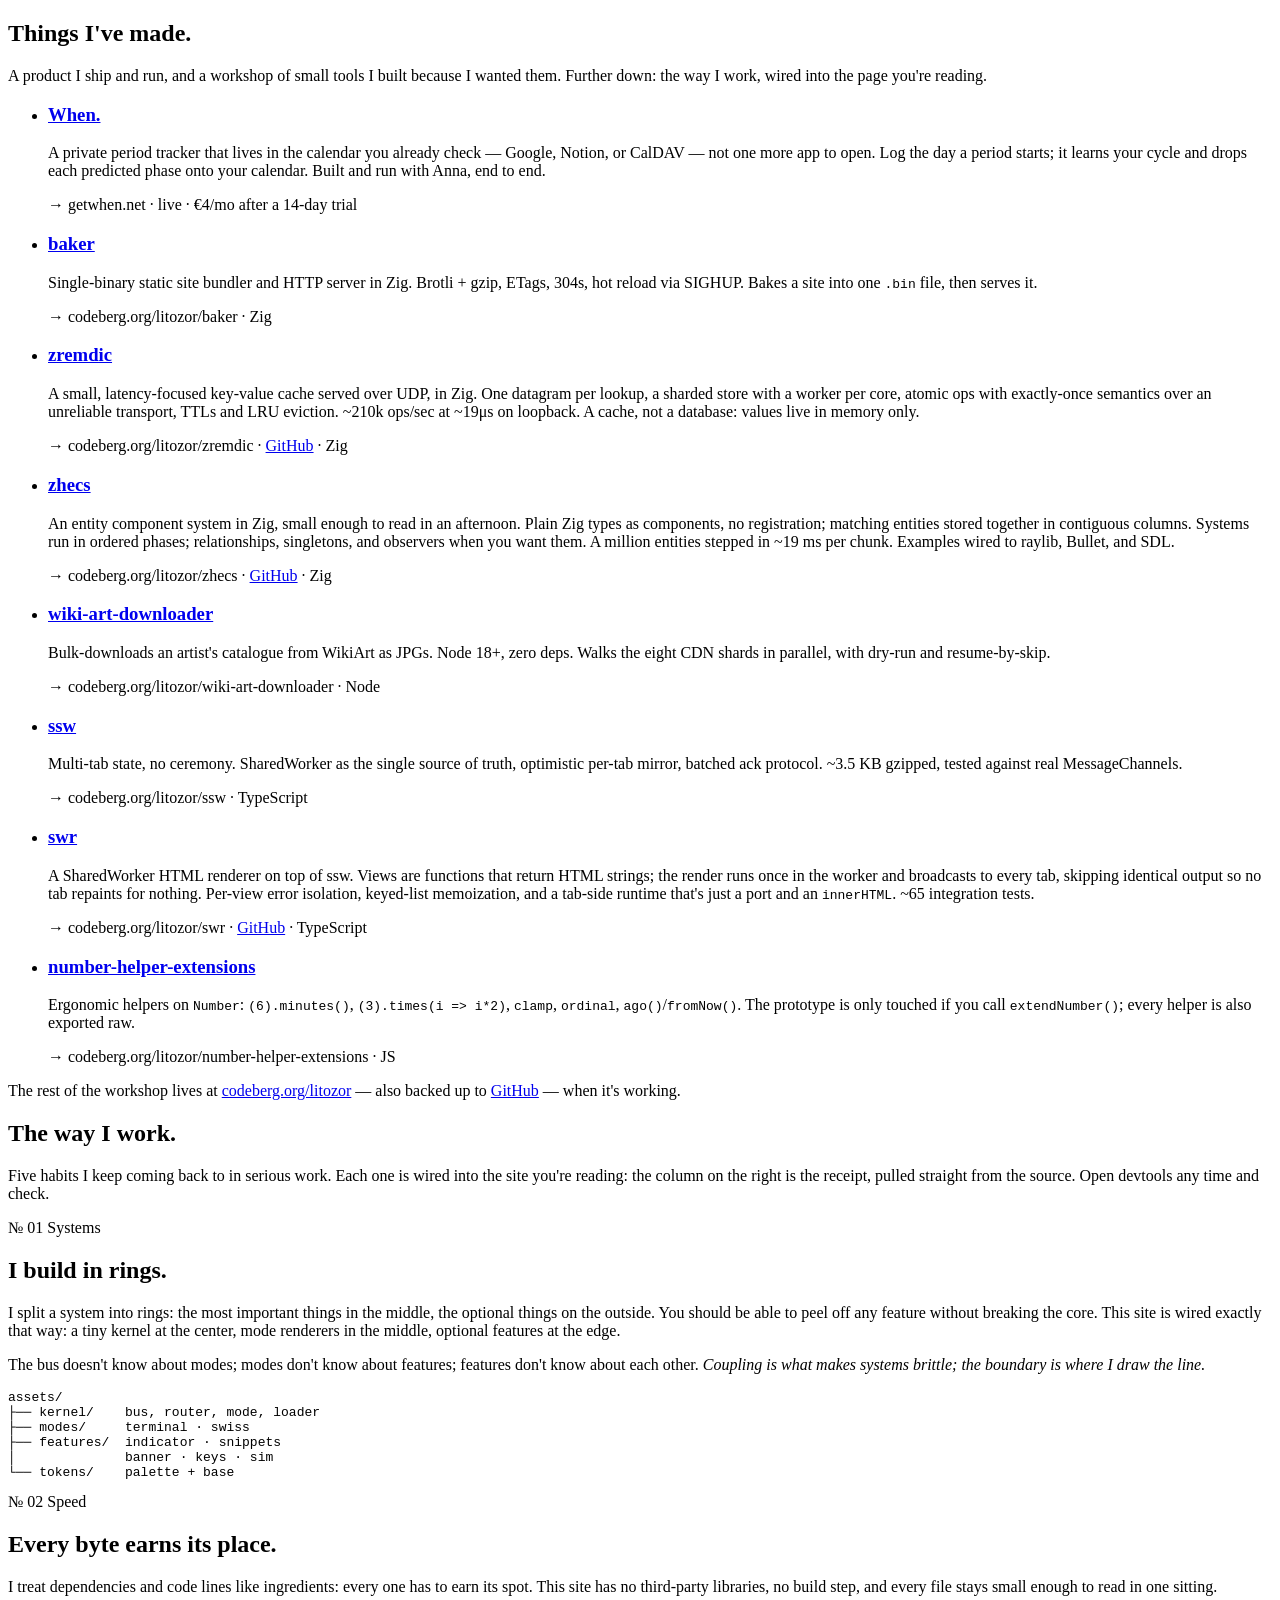
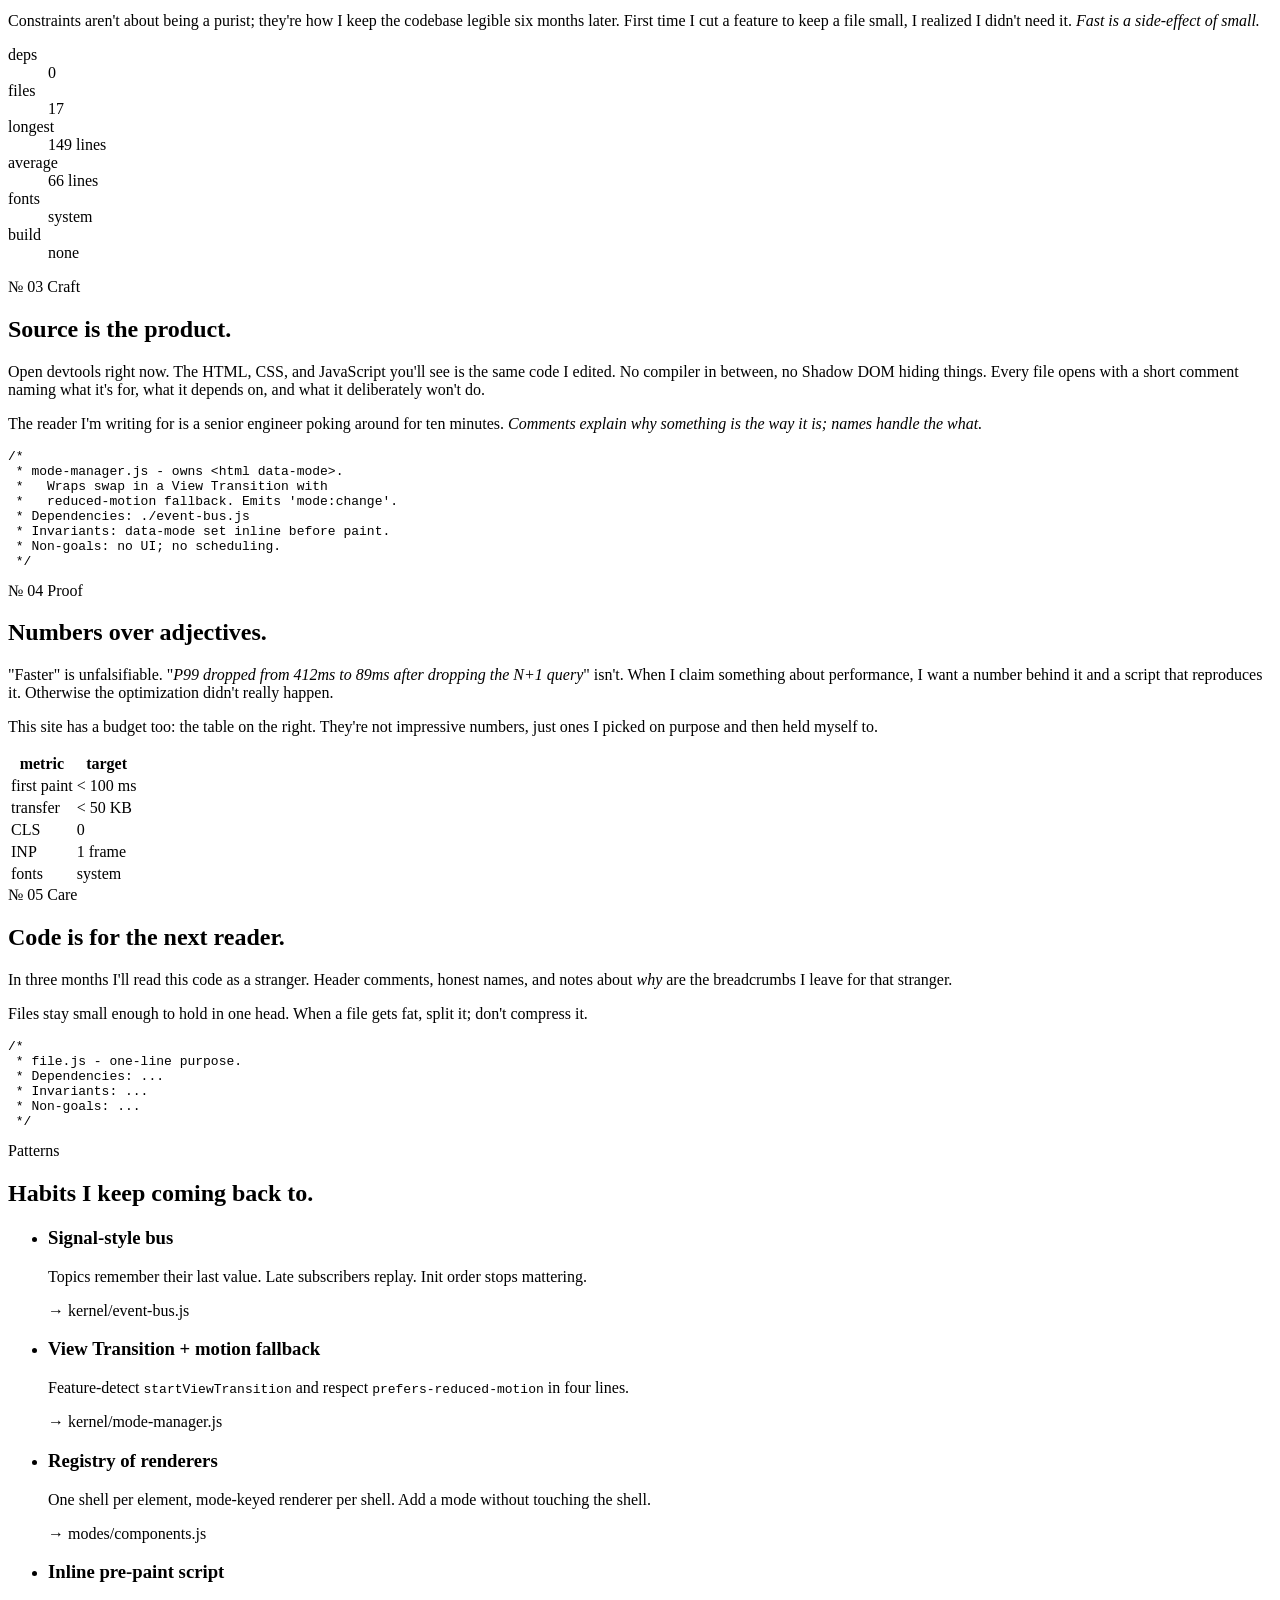
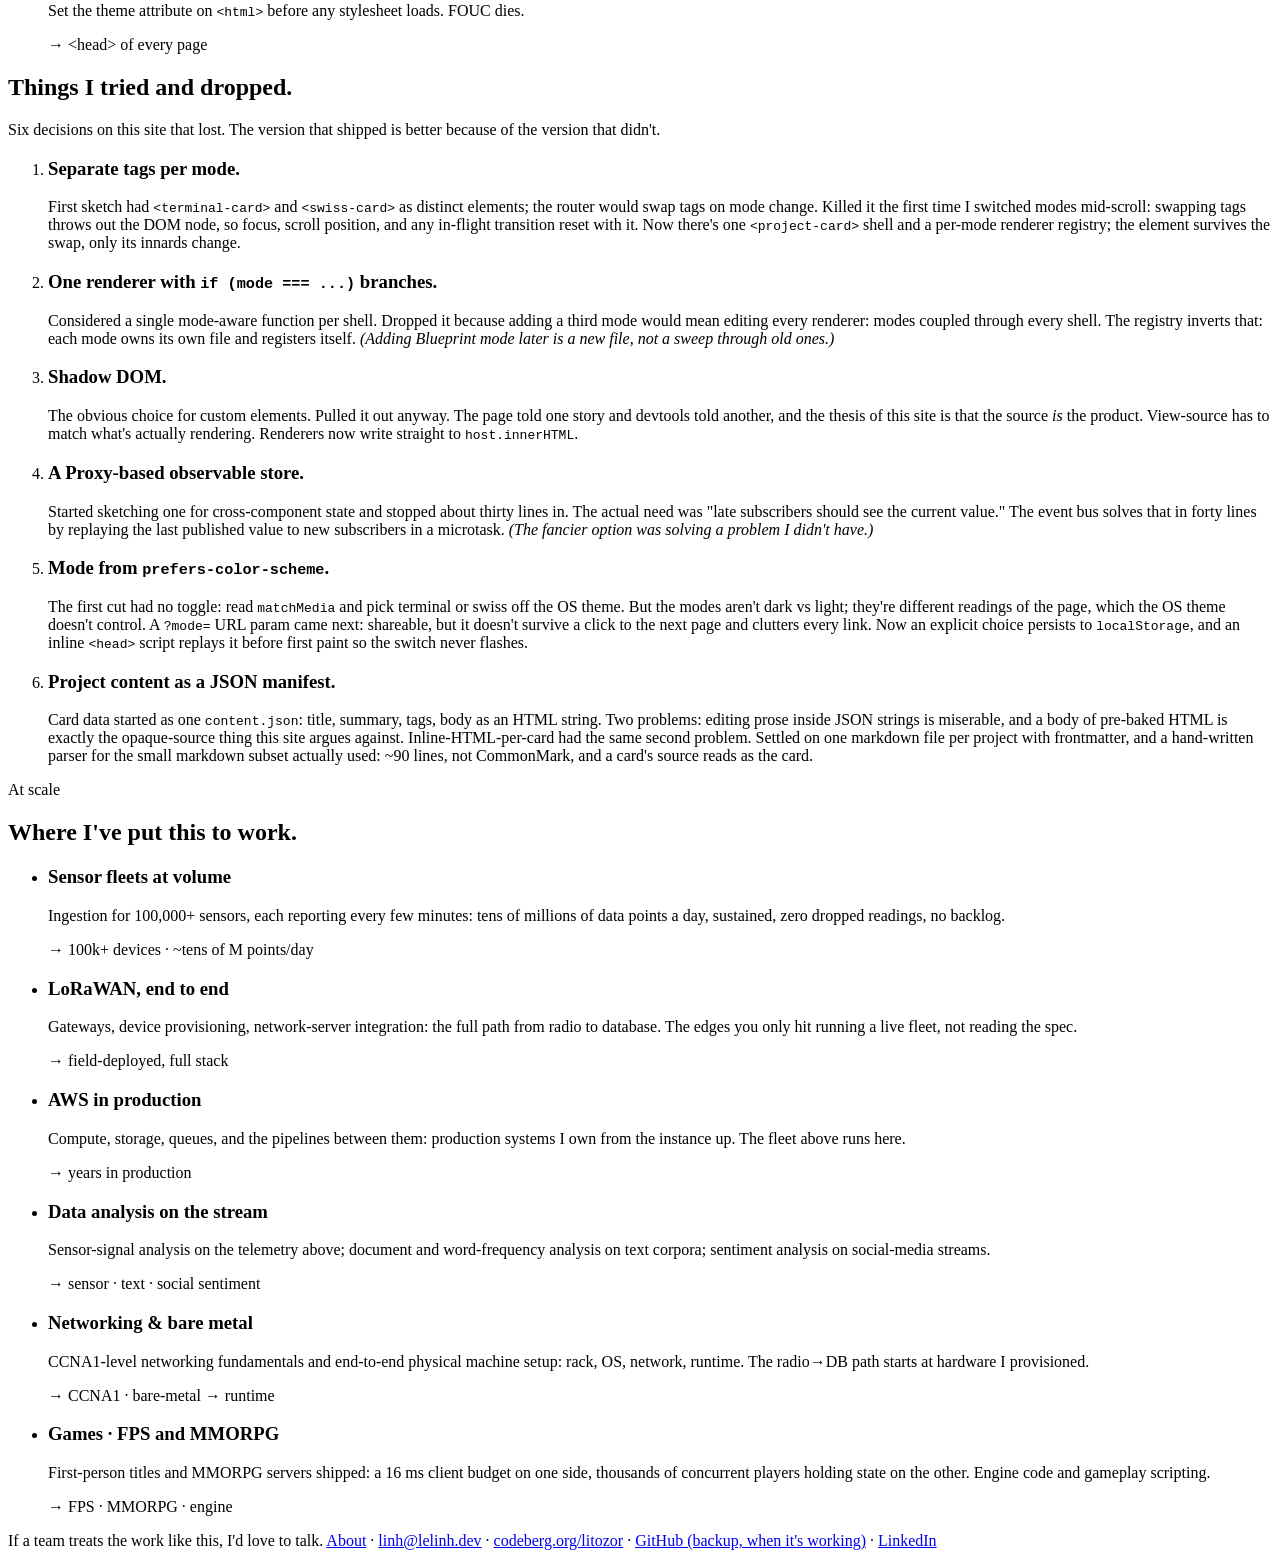
==== src/work/index.html @ fad1c037 "work: add swr to things I've made" ====
<!doctype html>
<html lang="en">
<head>
  <meta charset="utf-8">
  <meta name="viewport" content="width=device-width, initial-scale=1">
  <link rel="icon" type="image/svg+xml" href="/assets/favicon.svg">
  <link rel="apple-touch-icon" href="/assets/apple-touch-icon.png">
  <meta name="robots" content="index, follow, max-image-preview:large, max-snippet:-1">
  <meta name="theme-color" content="#21222c">
  <meta name="author" content="Linh Le">
  <meta name="description" content="What Linh Le has made - a shipped product and a workshop of small, zero-dependency tools - and the way he works, wired into the page you're reading.">
  <title>Work - Linh Le, Senior Full-Stack Engineer</title>
  <link rel="canonical" href="https://lelinh.dev/work/">
  <meta property="og:type" content="website">
  <meta property="og:site_name" content="Linh Le">
  <meta property="og:title" content="Work - Linh Le">
  <meta property="og:description" content="What I've made - a shipped product and a workshop of small tools - and the way I work, wired into this page.">
  <meta property="og:url" content="https://lelinh.dev/work/">
  <meta property="og:image" content="https://lelinh.dev/assets/og.png">
  <meta property="og:image:width" content="1200">
  <meta property="og:image:height" content="630">
  <meta property="og:image:alt" content="Linh Le - senior full-stack engineer · lelinh.dev">
  <meta property="og:locale" content="en_US">
  <meta name="twitter:card" content="summary_large_image">
  <meta name="twitter:title" content="Work - Linh Le">
  <meta name="twitter:description" content="What I've made - a shipped product and a workshop of small tools - and the way I work, wired into this page.">
  <meta name="twitter:image" content="https://lelinh.dev/assets/og.png">
  <meta name="twitter:image:alt" content="Linh Le - senior full-stack engineer · lelinh.dev">
  <script>try { const m = localStorage.getItem('mode'); document.documentElement.setAttribute('data-mode', m === 'terminal' ? 'terminal' : 'swiss'); } catch { document.documentElement.setAttribute('data-mode', 'swiss'); }</script>
  <link rel="stylesheet" href="/assets/tokens/base.css">
  <link rel="stylesheet" href="/assets/modes/terminal/tokens.css">
  <link rel="stylesheet" href="/assets/modes/swiss/tokens.css">
</head>
<body>
  <noscript><p>JavaScript is off. Every page is plain HTML and the links work.</p></noscript>
  <site-header></site-header>
  <main>
    <section class="hero">
      <h1>Things I've made.</h1>
      <p class="lede">A product I ship and run, and a workshop of small tools I built because I wanted them. Further down: the way I work, wired into the page you're reading.</p>
    </section>

    <section class="patterns">
      <ul class="pattern-grid" role="list">
        <li>
          <h3><a href="https://getwhen.net">When.</a></h3>
          <p>A private period tracker that lives in the calendar you already check — Google, Notion, or CalDAV — not one more app to open. Log the day a period starts; it learns your cycle and drops each predicted phase onto your calendar. Built and run with Anna, end to end.</p>
          <span class="where">→ getwhen.net · live · €4/mo after a 14-day trial</span>
        </li>
        <li>
          <h3><a href="https://codeberg.org/litozor/baker">baker</a></h3>
          <p>Single-binary static site bundler and HTTP server in Zig. Brotli + gzip, ETags, 304s, hot reload via SIGHUP. Bakes a site into one <code>.bin</code> file, then serves it.</p>
          <span class="where">→ codeberg.org/litozor/baker · Zig</span>
        </li>
        <li>
          <h3><a href="https://codeberg.org/litozor/zremdic">zremdic</a></h3>
          <p>A small, latency-focused key-value cache served over UDP, in Zig. One datagram per lookup, a sharded store with a worker per core, atomic ops with exactly-once semantics over an unreliable transport, TTLs and LRU eviction. ~210k ops/sec at ~19μs on loopback. A cache, not a database: values live in memory only.</p>
          <span class="where">→ codeberg.org/litozor/zremdic · <a href="https://github.com/Linh35/zremdic">GitHub</a> · Zig</span>
        </li>
        <li>
          <h3><a href="https://codeberg.org/litozor/zhecs">zhecs</a></h3>
          <p>An entity component system in Zig, small enough to read in an afternoon. Plain Zig types as components, no registration; matching entities stored together in contiguous columns. Systems run in ordered phases; relationships, singletons, and observers when you want them. A million entities stepped in ~19&nbsp;ms per chunk. Examples wired to raylib, Bullet, and SDL.</p>
          <span class="where">→ codeberg.org/litozor/zhecs · <a href="https://github.com/Linh35/zhecs">GitHub</a> · Zig</span>
        </li>
        <li>
          <h3><a href="https://codeberg.org/litozor/wiki-art-downloader">wiki-art-downloader</a></h3>
          <p>Bulk-downloads an artist's catalogue from WikiArt as JPGs. Node 18+, zero deps. Walks the eight CDN shards in parallel, with dry-run and resume-by-skip.</p>
          <span class="where">→ codeberg.org/litozor/wiki-art-downloader · Node</span>
        </li>
        <li>
          <h3><a href="https://codeberg.org/litozor/ssw">ssw</a></h3>
          <p>Multi-tab state, no ceremony. SharedWorker as the single source of truth, optimistic per-tab mirror, batched ack protocol. ~3.5&nbsp;KB gzipped, tested against real MessageChannels.</p>
          <span class="where">→ codeberg.org/litozor/ssw · TypeScript</span>
        </li>
        <li>
          <h3><a href="https://codeberg.org/litozor/swr">swr</a></h3>
          <p>A SharedWorker HTML renderer on top of ssw. Views are functions that return HTML strings; the render runs once in the worker and broadcasts to every tab, skipping identical output so no tab repaints for nothing. Per-view error isolation, keyed-list memoization, and a tab-side runtime that's just a port and an <code>innerHTML</code>. ~65 integration tests.</p>
          <span class="where">→ codeberg.org/litozor/swr · <a href="https://github.com/Linh35/swr">GitHub</a> · TypeScript</span>
        </li>
        <li>
          <h3><a href="https://codeberg.org/litozor/number-helper-extensions">number-helper-extensions</a></h3>
          <p>Ergonomic helpers on <code>Number</code>: <code>(6).minutes()</code>, <code>(3).times(i =&gt; i*2)</code>, <code>clamp</code>, <code>ordinal</code>, <code>ago()</code>/<code>fromNow()</code>. The prototype is only touched if you call <code>extendNumber()</code>; every helper is also exported raw.</p>
          <span class="where">→ codeberg.org/litozor/number-helper-extensions · JS</span>
        </li>
      </ul>
      <p class="more">The rest of the workshop lives at <a href="https://codeberg.org/litozor">codeberg.org/litozor</a> — also backed up to <a href="https://github.com/Linh35">GitHub</a> — when it's working.</p>
    </section>

    <section class="intro">
      <h2>The way I work.</h2>
      <p>Five habits I keep coming back to in serious work. Each one is wired into the site you're reading: the column on the right is the receipt, pulled straight from the source. Open devtools any time and check.</p>
    </section>

    <section class="principle" data-num="01">
      <header>
        <span class="num">№ 01</span>
        <span class="area">Systems</span>
        <h2>I build in rings.</h2>
      </header>
      <div class="body">
        <p>I split a system into rings: the most important things in the middle, the optional things on the outside. You should be able to peel off any feature without breaking the core. This site is wired exactly that way: a tiny kernel at the center, mode renderers in the middle, optional features at the edge.</p>
        <p>The bus doesn't know about modes; modes don't know about features; features don't know about each other. <em>Coupling is what makes systems brittle; the boundary is where I draw the line.</em></p>
      </div>
      <pre class="proof" aria-label="ring tree">assets/
├── kernel/    bus, router, mode, loader
├── modes/     terminal · swiss
├── features/  indicator · snippets
│              banner · keys · sim
└── tokens/    palette + base</pre>
    </section>

    <section class="principle" data-num="02">
      <header>
        <span class="num">№ 02</span>
        <span class="area">Speed</span>
        <h2>Every byte earns its place.</h2>
      </header>
      <div class="body">
        <p>I treat dependencies and code lines like ingredients: every one has to earn its spot. This site has no third-party libraries, no build step, and every file stays small enough to read in one sitting.</p>
        <p>Constraints aren't about being a purist; they're how I keep the codebase legible six months later. First time I cut a feature to keep a file small, I realized I didn't need it. <em>Fast is a side-effect of small.</em></p>
      </div>
      <dl class="stats" aria-label="constraints">
        <dt>deps</dt><dd>0</dd>
        <dt>files</dt><dd>17</dd>
        <dt>longest</dt><dd>149 lines</dd>
        <dt>average</dt><dd>66 lines</dd>
        <dt>fonts</dt><dd>system</dd>
        <dt>build</dt><dd>none</dd>
      </dl>
    </section>

    <section class="principle" data-num="03">
      <header>
        <span class="num">№ 03</span>
        <span class="area">Craft</span>
        <h2>Source is the product.</h2>
      </header>
      <div class="body">
        <p>Open devtools right now. The HTML, CSS, and JavaScript you'll see is the same code I edited. No compiler in between, no Shadow DOM hiding things. Every file opens with a short comment naming what it's for, what it depends on, and what it deliberately won't do.</p>
        <p>The reader I'm writing for is a senior engineer poking around for ten minutes. <em>Comments explain why something is the way it is; names handle the what.</em></p>
      </div>
      <pre class="proof" aria-label="example file header">/*
 * mode-manager.js - owns &lt;html data-mode&gt;.
 *   Wraps swap in a View Transition with
 *   reduced-motion fallback. Emits 'mode:change'.
 * Dependencies: ./event-bus.js
 * Invariants: data-mode set inline before paint.
 * Non-goals: no UI; no scheduling.
 */</pre>
    </section>

    <section class="principle" data-num="04">
      <header>
        <span class="num">№ 04</span>
        <span class="area">Proof</span>
        <h2>Numbers over adjectives.</h2>
      </header>
      <div class="body">
        <p>"Faster" is unfalsifiable. "<em>P99 dropped from 412ms to 89ms after dropping the N+1 query</em>" isn't. When I claim something about performance, I want a number behind it and a script that reproduces it. Otherwise the optimization didn't really happen.</p>
        <p>This site has a budget too: the table on the right. They're not impressive numbers, just ones I picked on purpose and then held myself to.</p>
      </div>
      <table class="budget" aria-label="performance budget">
        <thead><tr><th>metric</th><th>target</th></tr></thead>
        <tbody>
          <tr><td>first paint</td><td>&lt; 100 ms</td></tr>
          <tr><td>transfer</td><td>&lt; 50 KB</td></tr>
          <tr><td>CLS</td><td>0</td></tr>
          <tr><td>INP</td><td>1 frame</td></tr>
          <tr><td>fonts</td><td>system</td></tr>
        </tbody>
      </table>
    </section>

    <section class="principle" data-num="05">
      <header>
        <span class="num">№ 05</span>
        <span class="area">Care</span>
        <h2>Code is for the next reader.</h2>
      </header>
      <div class="body">
        <p>In three months I'll read this code as a stranger. Header comments, honest names, and notes about <em>why</em> are the breadcrumbs I leave for that stranger.</p>
        <p>Files stay small enough to hold in one head. When a file gets fat, split it; don't compress it.</p>
      </div>
      <pre class="proof" aria-label="every file's shape">/*
 * file.js - one-line purpose.
 * Dependencies: ...
 * Invariants: ...
 * Non-goals: ...
 */</pre>
    </section>

    <section class="patterns">
      <header class="patterns-head">
        <span class="num">Patterns</span>
        <h2>Habits I keep coming back to.</h2>
      </header>
      <ul class="pattern-grid" role="list">
        <li>
          <h3>Signal-style bus</h3>
          <p>Topics remember their last value. Late subscribers replay. Init order stops mattering.</p>
          <span class="where">→ kernel/event-bus.js</span>
        </li>
        <li>
          <h3>View Transition + motion fallback</h3>
          <p>Feature-detect <code>startViewTransition</code> and respect <code>prefers-reduced-motion</code> in four lines.</p>
          <span class="where">→ kernel/mode-manager.js</span>
        </li>
        <li>
          <h3>Registry of renderers</h3>
          <p>One shell per element, mode-keyed renderer per shell. Add a mode without touching the shell.</p>
          <span class="where">→ modes/components.js</span>
        </li>
        <li>
          <h3>Inline pre-paint script</h3>
          <p>Set the theme attribute on <code>&lt;html&gt;</code> before any stylesheet loads. FOUC dies.</p>
          <span class="where">→ &lt;head&gt; of every page</span>
        </li>
      </ul>
    </section>

    <section class="decisions">
      <header class="decisions-head">
        <h2>Things I tried and dropped.</h2>
        <p class="lede">Six decisions on this site that lost. The version that shipped is better because of the version that didn't.</p>
      </header>
      <ol class="decision-list" role="list">
        <li>
          <h3>Separate tags per mode.</h3>
          <p>First sketch had <code>&lt;terminal-card&gt;</code> and <code>&lt;swiss-card&gt;</code> as distinct elements; the router would swap tags on mode change. Killed it the first time I switched modes mid-scroll: swapping tags throws out the DOM node, so focus, scroll position, and any in-flight transition reset with it. Now there's one <code>&lt;project-card&gt;</code> shell and a per-mode renderer registry; the element survives the swap, only its innards change.</p>
        </li>
        <li>
          <h3>One renderer with <code>if (mode === ...)</code> branches.</h3>
          <p>Considered a single mode-aware function per shell. Dropped it because adding a third mode would mean editing every renderer: modes coupled through every shell. The registry inverts that: each mode owns its own file and registers itself. <em>(Adding Blueprint mode later is a new file, not a sweep through old ones.)</em></p>
        </li>
        <li>
          <h3>Shadow DOM.</h3>
          <p>The obvious choice for custom elements. Pulled it out anyway. The page told one story and devtools told another, and the thesis of this site is that the source <em>is</em> the product. View-source has to match what's actually rendering. Renderers now write straight to <code>host.innerHTML</code>.</p>
        </li>
        <li>
          <h3>A Proxy-based observable store.</h3>
          <p>Started sketching one for cross-component state and stopped about thirty lines in. The actual need was "late subscribers should see the current value." The event bus solves that in forty lines by replaying the last published value to new subscribers in a microtask. <em>(The fancier option was solving a problem I didn't have.)</em></p>
        </li>
        <li>
          <h3>Mode from <code>prefers-color-scheme</code>.</h3>
          <p>The first cut had no toggle: read <code>matchMedia</code> and pick terminal or swiss off the OS theme. But the modes aren't dark vs light; they're different readings of the page, which the OS theme doesn't control. A <code>?mode=</code> URL param came next: shareable, but it doesn't survive a click to the next page and clutters every link. Now an explicit choice persists to <code>localStorage</code>, and an inline <code>&lt;head&gt;</code> script replays it before first paint so the switch never flashes.</p>
        </li>
        <li>
          <h3>Project content as a JSON manifest.</h3>
          <p>Card data started as one <code>content.json</code>: title, summary, tags, body as an HTML string. Two problems: editing prose inside JSON strings is miserable, and a body of pre-baked HTML is exactly the opaque-source thing this site argues against. Inline-HTML-per-card had the same second problem. Settled on one markdown file per project with frontmatter, and a hand-written parser for the small markdown subset actually used: ~90 lines, not CommonMark, and a card's source reads as the card.</p>
        </li>
      </ol>
    </section>

    <section class="patterns">
      <header class="patterns-head">
        <span class="num">At scale</span>
        <h2>Where I've put this to work.</h2>
      </header>
      <ul class="pattern-grid" role="list">
        <li>
          <h3>Sensor fleets at volume</h3>
          <p>Ingestion for 100,000+ sensors, each reporting every few minutes: tens of millions of data points a day, sustained, zero dropped readings, no backlog.</p>
          <span class="where">→ 100k+ devices · ~tens of M points/day</span>
        </li>
        <li>
          <h3>LoRaWAN, end to end</h3>
          <p>Gateways, device provisioning, network-server integration: the full path from radio to database. The edges you only hit running a live fleet, not reading the spec.</p>
          <span class="where">→ field-deployed, full stack</span>
        </li>
        <li>
          <h3>AWS in production</h3>
          <p>Compute, storage, queues, and the pipelines between them: production systems I own from the instance up. The fleet above runs here.</p>
          <span class="where">→ years in production</span>
        </li>
        <li>
          <h3>Data analysis on the stream</h3>
          <p>Sensor-signal analysis on the telemetry above; document and word-frequency analysis on text corpora; sentiment analysis on social-media streams.</p>
          <span class="where">→ sensor · text · social sentiment</span>
        </li>
        <li>
          <h3>Networking &amp; bare metal</h3>
          <p>CCNA1-level networking fundamentals and end-to-end physical machine setup: rack, OS, network, runtime. The radio→DB path starts at hardware I provisioned.</p>
          <span class="where">→ CCNA1 · bare-metal → runtime</span>
        </li>
        <li>
          <h3>Games · FPS and MMORPG</h3>
          <p>First-person titles and MMORPG servers shipped: a 16&nbsp;ms client budget on one side, thousands of concurrent players holding state on the other. Engine code and gameplay scripting.</p>
          <span class="where">→ FPS · MMORPG · engine</span>
        </li>
      </ul>
    </section>

    <section class="next">
      <p>If a team treats the work like this, I'd love to talk. <a href="/about.html">About</a> · <a href="mailto:linh@lelinh.dev">linh@lelinh.dev</a> · <a href="https://codeberg.org/litozor">codeberg.org/litozor</a> · <a href="https://github.com/Linh35">GitHub (backup, when it's working)</a> · <a href="https://www.linkedin.com/in/le-linh-42269082/">LinkedIn</a></p>
    </section>
  </main>
  <site-footer></site-footer>
  <mode-indicator></mode-indicator>
  <script type="module">
    import { init as initMode } from '/assets/kernel/mode-manager.js';
    import { init as initRouter } from '/assets/kernel/router.js';
    import { bus } from '/assets/kernel/event-bus.js';
    import '/assets/modes/components.js';
    import '/assets/modes/terminal/components.js';
    import '/assets/modes/swiss/components.js';
    import '/assets/features/mode-indicator.js';
    import '/assets/features/source-snippet.js';
    import '/assets/features/console-banner.js';
    import '/assets/features/shortcuts.js';
    import '/assets/features/key-hint.js';
    initMode(); initRouter();
    // #rd only exists on the landing page; mount it on arrival there via SPA nav.
    const mountRD = () => { if (window.rd && !rd.__rd) { rd.__rd = 1; (window.requestIdleCallback || (cb => setTimeout(cb, 200)))(() => import('/assets/features/gray-scott.js').then(m => m.init(rd))); } };
    bus.on('route:change', mountRD);
  </script>
</body>
</html>
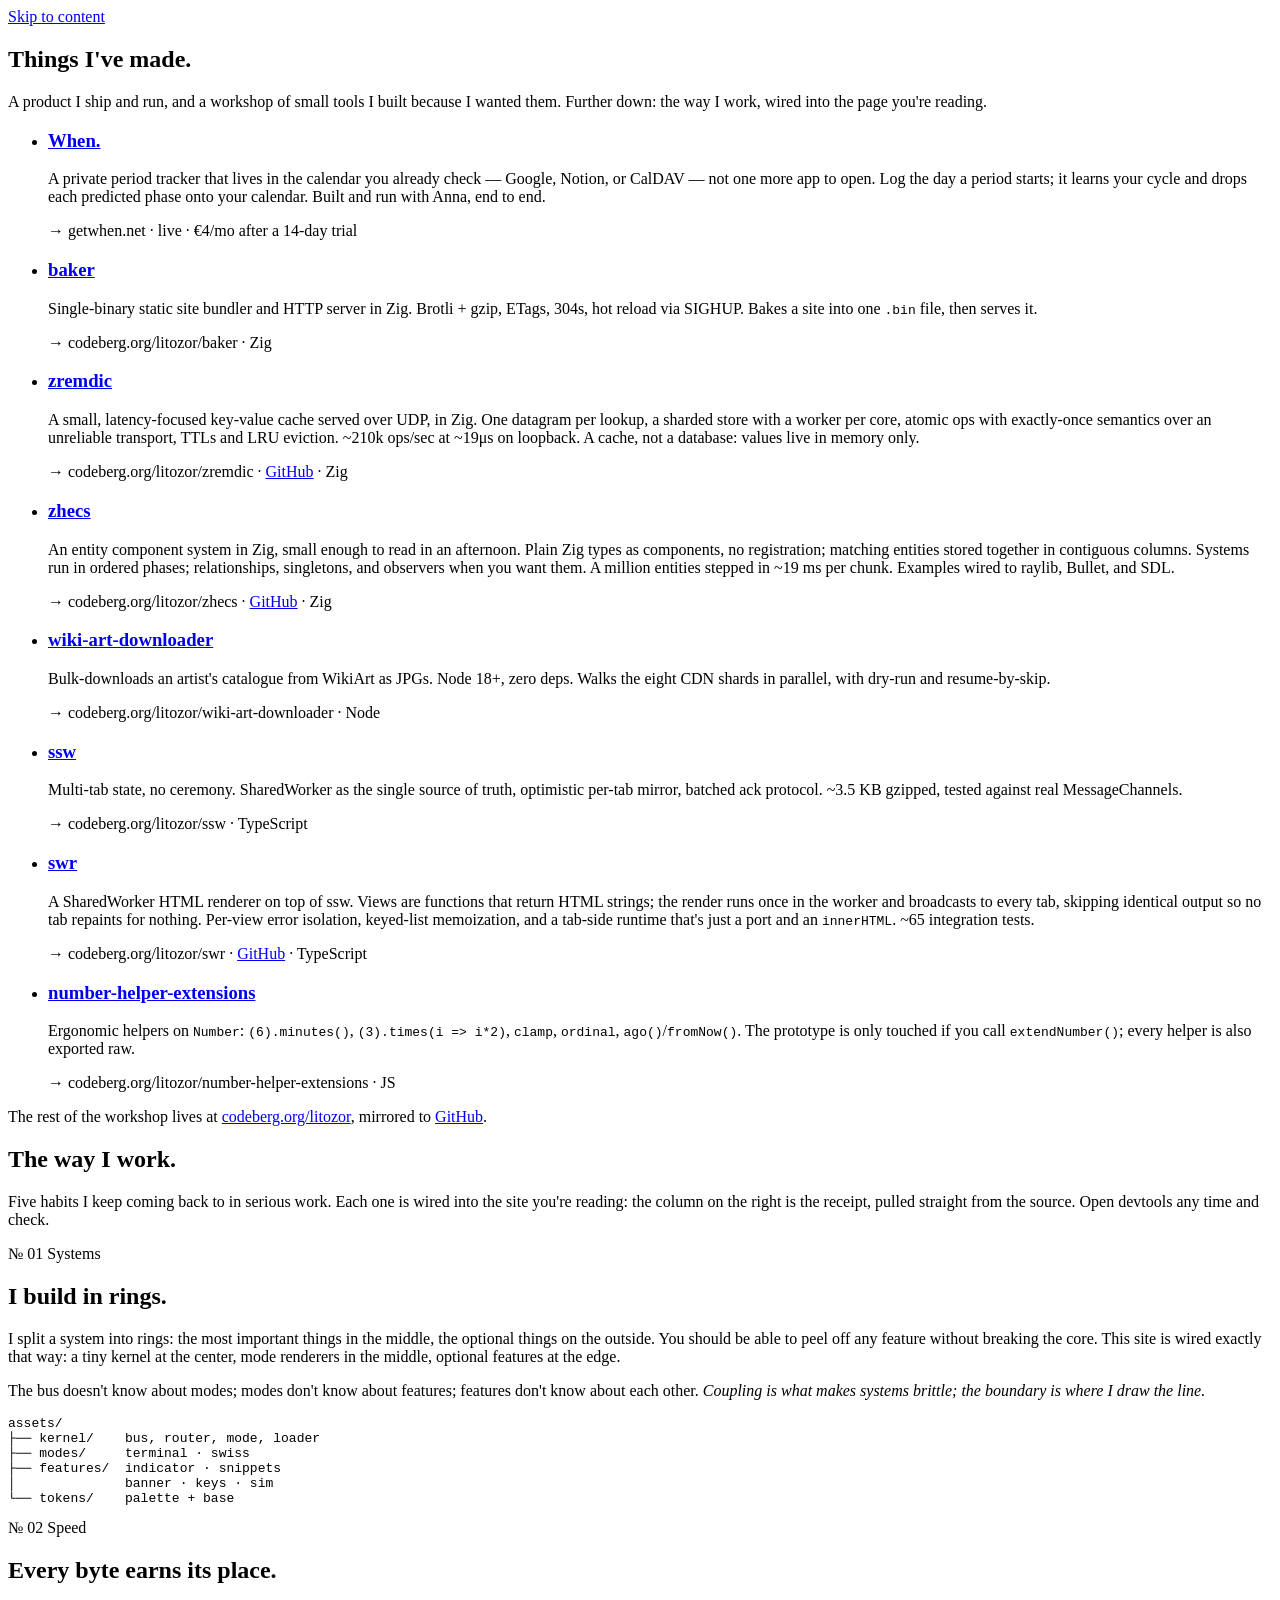
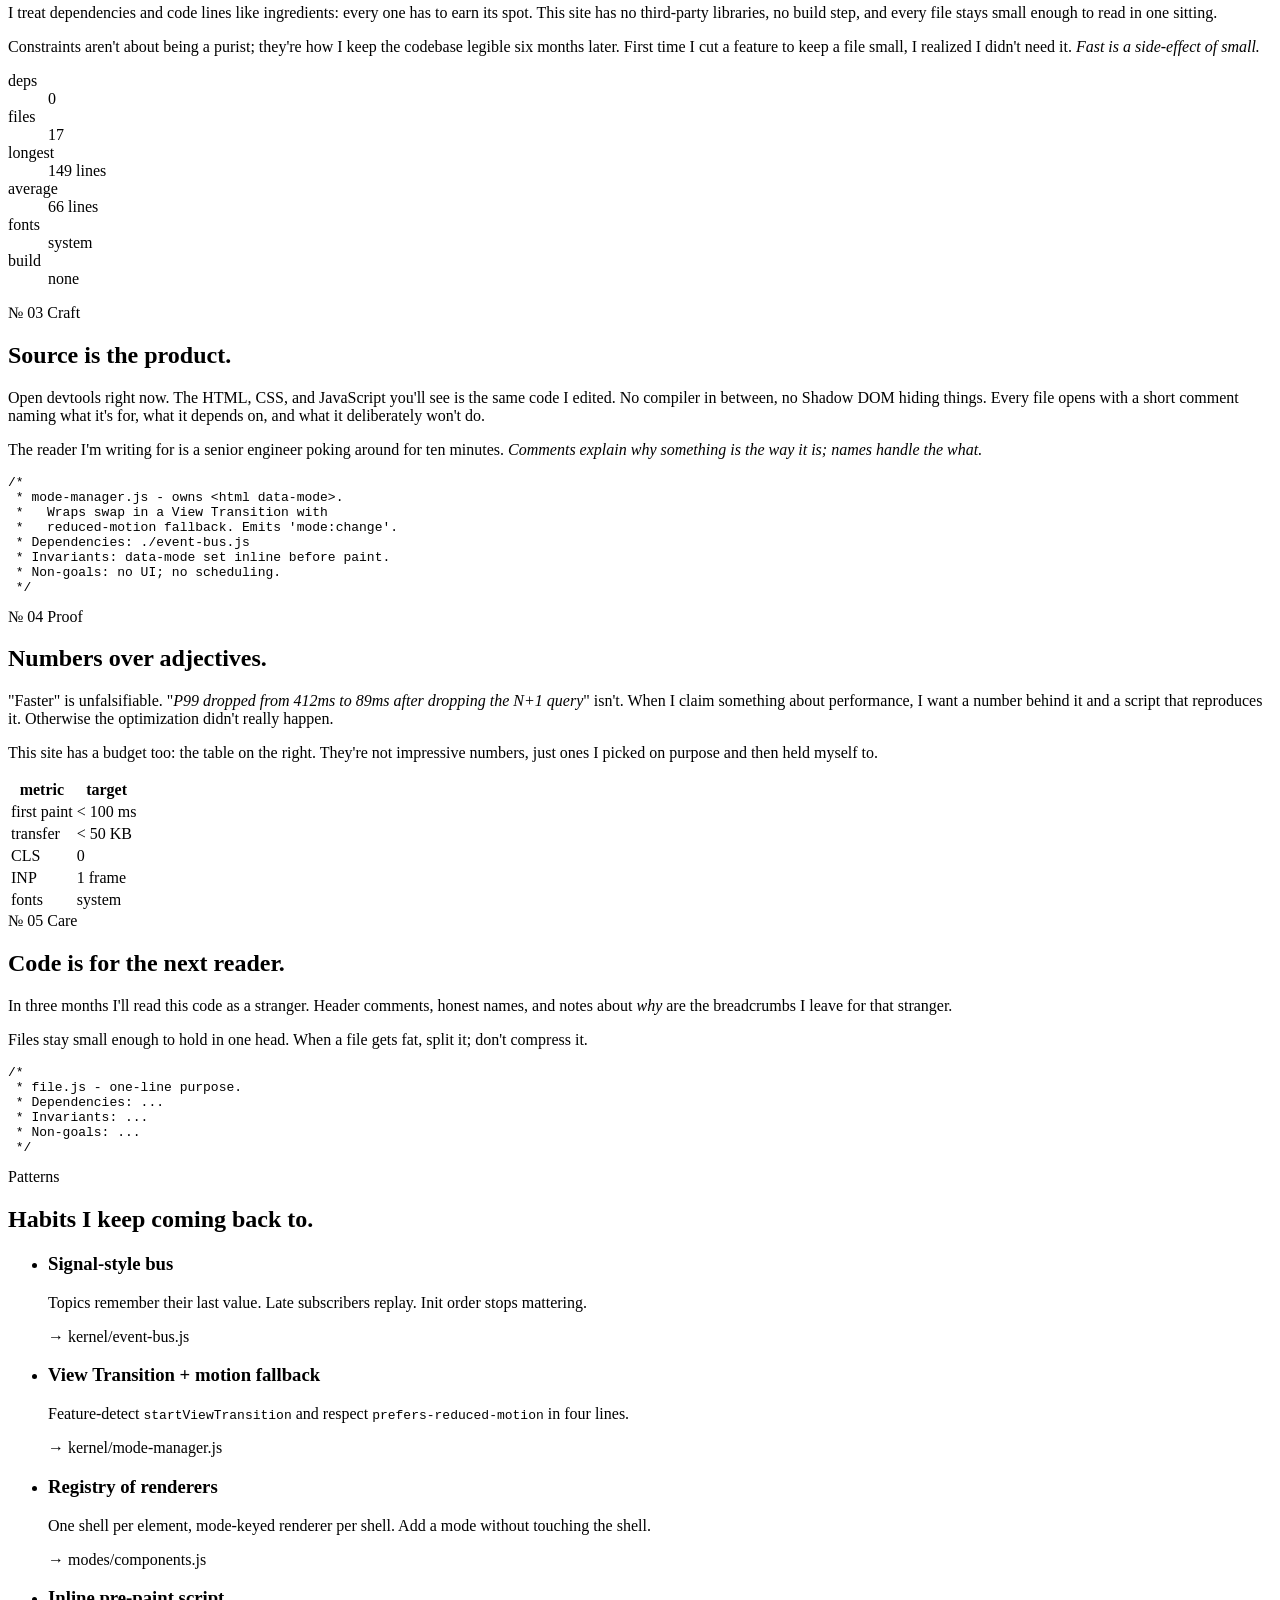
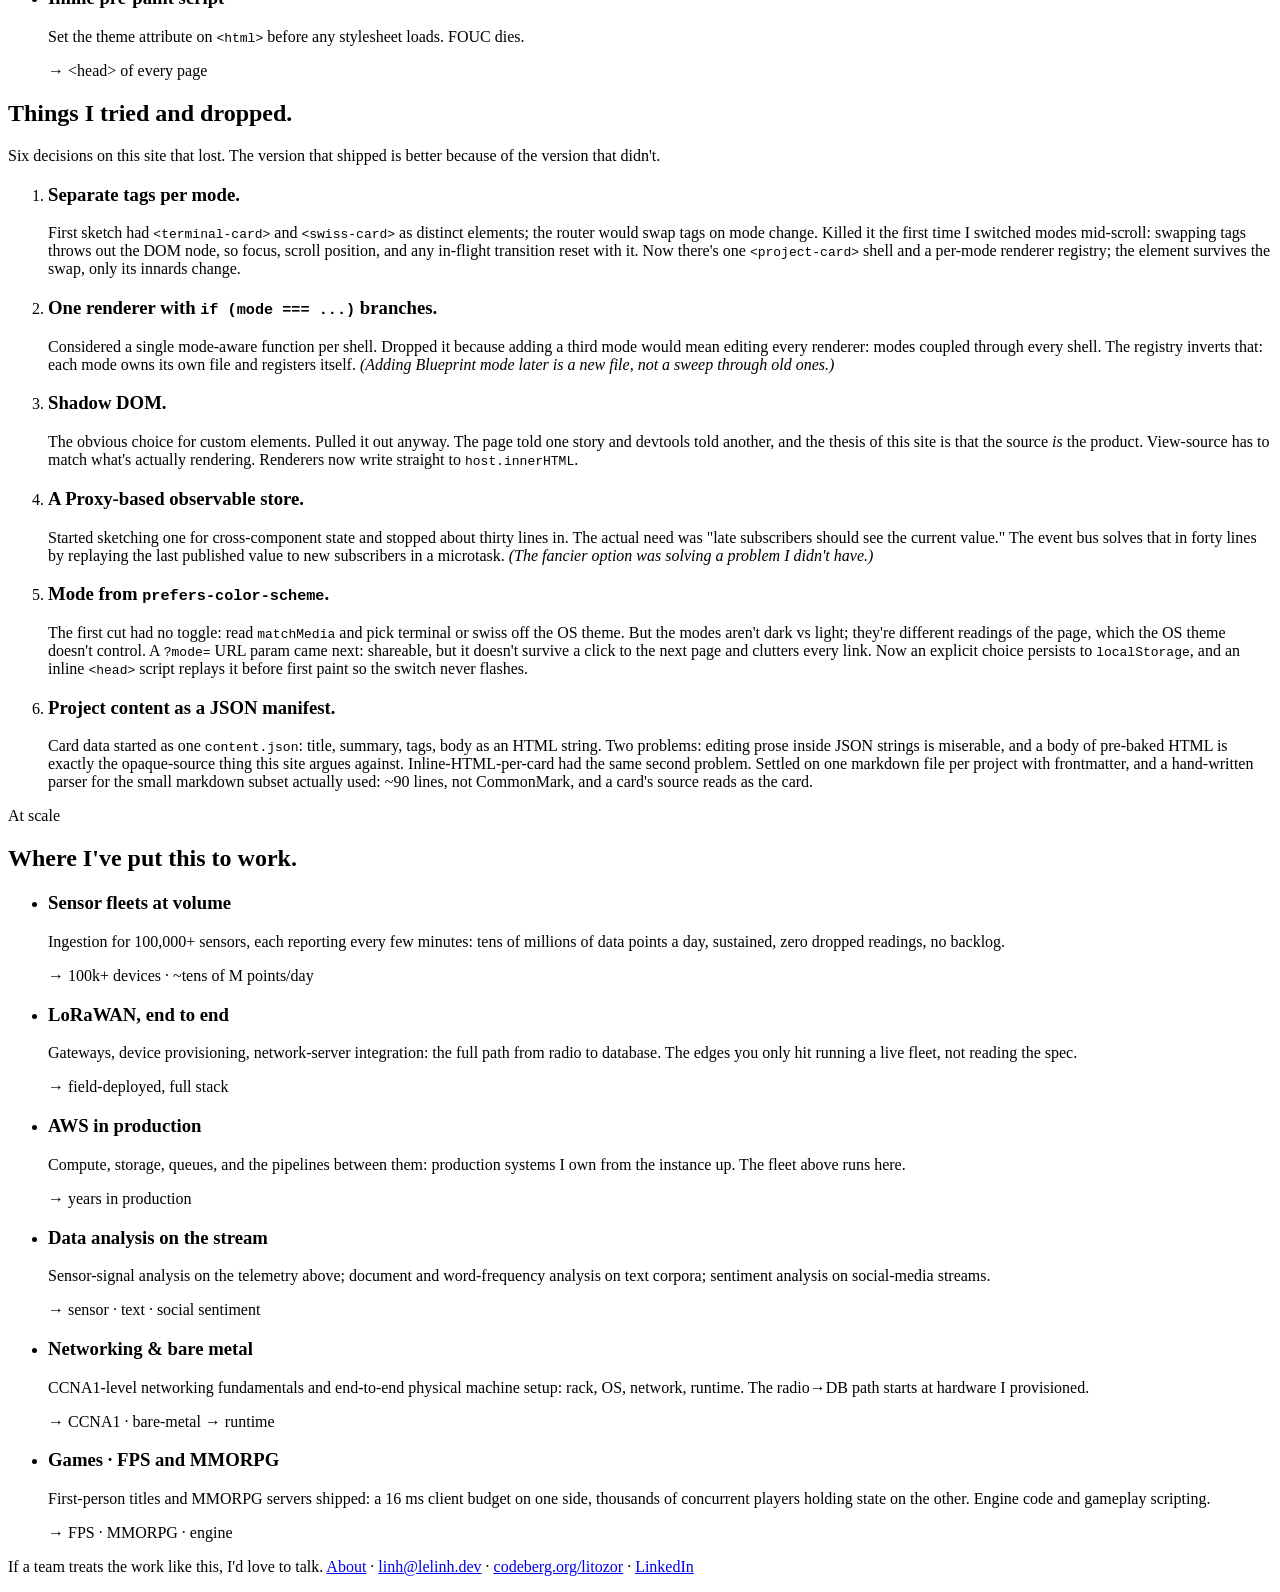
==== commit 17c76d80: "a11y + copy pass: lift --muted to AA, promote the CTAs, lead with When. Contrast: Dracula's comment " ====
--- a/src/work/index.html
+++ b/src/work/index.html
@@ -8,33 +8,41 @@
   <meta name="robots" content="index, follow, max-image-preview:large, max-snippet:-1">
   <meta name="theme-color" content="#21222c">
   <meta name="author" content="Linh Le">
-  <meta name="description" content="What Linh Le has made - a shipped product and a workshop of small, zero-dependency tools - and the way he works, wired into the page you're reading.">
-  <title>Work - Linh Le, Senior Full-Stack Engineer</title>
+  <meta name="description" content="What Linh Le has made — a shipped product and a workshop of small, zero-dependency tools — and the way he works, wired into the page you're reading.">
+  <title>Work — Linh Le, Senior Full-Stack Engineer</title>
   <link rel="canonical" href="https://lelinh.dev/work/">
   <meta property="og:type" content="website">
   <meta property="og:site_name" content="Linh Le">
-  <meta property="og:title" content="Work - Linh Le">
-  <meta property="og:description" content="What I've made - a shipped product and a workshop of small tools - and the way I work, wired into this page.">
+  <meta property="og:title" content="Work — Linh Le">
+  <meta property="og:description" content="What I've made — a shipped product and a workshop of small tools — and the way I work, wired into this page.">
   <meta property="og:url" content="https://lelinh.dev/work/">
   <meta property="og:image" content="https://lelinh.dev/assets/og.png">
   <meta property="og:image:width" content="1200">
   <meta property="og:image:height" content="630">
-  <meta property="og:image:alt" content="Linh Le - senior full-stack engineer · lelinh.dev">
+  <meta property="og:image:alt" content="Linh Le — senior full-stack engineer · lelinh.dev">
   <meta property="og:locale" content="en_US">
   <meta name="twitter:card" content="summary_large_image">
-  <meta name="twitter:title" content="Work - Linh Le">
-  <meta name="twitter:description" content="What I've made - a shipped product and a workshop of small tools - and the way I work, wired into this page.">
+  <meta name="twitter:title" content="Work — Linh Le">
+  <meta name="twitter:description" content="What I've made — a shipped product and a workshop of small tools — and the way I work, wired into this page.">
   <meta name="twitter:image" content="https://lelinh.dev/assets/og.png">
-  <meta name="twitter:image:alt" content="Linh Le - senior full-stack engineer · lelinh.dev">
+  <meta name="twitter:image:alt" content="Linh Le — senior full-stack engineer · lelinh.dev">
   <script>try { const m = localStorage.getItem('mode'); document.documentElement.setAttribute('data-mode', m === 'terminal' ? 'terminal' : 'swiss'); } catch { document.documentElement.setAttribute('data-mode', 'swiss'); }</script>
   <link rel="stylesheet" href="/assets/tokens/base.css">
   <link rel="stylesheet" href="/assets/modes/terminal/tokens.css">
   <link rel="stylesheet" href="/assets/modes/swiss/tokens.css">
+  <style>
+    /* The sim canvas lives on the landing page, but the router swaps only
+       <main> - arriving at / via SPA nav keeps *this* page's <head>. So every
+       page carries the #rd rules, or the canvas lands unstyled at 300x150. */
+    #rd { display: block; width: 100%; height: 40vh; min-height: 200px; max-height: 500px; }
+    @media (prefers-reduced-motion: reduce) { #rd { display: none; } }
+  </style>
 </head>
 <body>
   <noscript><p>JavaScript is off. Every page is plain HTML and the links work.</p></noscript>
+  <a class="skip" href="#main">Skip to content</a>
   <site-header></site-header>
-  <main>
+  <main id="main" tabindex="-1">
     <section class="hero">
       <h1>Things I've made.</h1>
       <p class="lede">A product I ship and run, and a workshop of small tools I built because I wanted them. Further down: the way I work, wired into the page you're reading.</p>
@@ -83,7 +91,7 @@
           <span class="where">→ codeberg.org/litozor/number-helper-extensions · JS</span>
         </li>
       </ul>
-      <p class="more">The rest of the workshop lives at <a href="https://codeberg.org/litozor">codeberg.org/litozor</a> — also backed up to <a href="https://github.com/Linh35">GitHub</a> — when it's working.</p>
+      <p class="more">The rest of the workshop lives at <a href="https://codeberg.org/litozor">codeberg.org/litozor</a>, mirrored to <a href="https://github.com/Linh35">GitHub</a>.</p>
     </section>
 
     <section class="intro">
@@ -291,7 +299,7 @@
     </section>
 
     <section class="next">
-      <p>If a team treats the work like this, I'd love to talk. <a href="/about.html">About</a> · <a href="mailto:linh@lelinh.dev">linh@lelinh.dev</a> · <a href="https://codeberg.org/litozor">codeberg.org/litozor</a> · <a href="https://github.com/Linh35">GitHub (backup, when it's working)</a> · <a href="https://www.linkedin.com/in/le-linh-42269082/">LinkedIn</a></p>
+      <p>If a team treats the work like this, I'd love to talk. <a href="/about.html">About</a> · <a href="mailto:linh@lelinh.dev">linh@lelinh.dev</a> · <a href="https://codeberg.org/litozor">codeberg.org/litozor</a> · <a href="https://www.linkedin.com/in/le-linh-42269082/">LinkedIn</a></p>
     </section>
   </main>
   <site-footer></site-footer>
@@ -310,7 +318,10 @@
     import '/assets/features/key-hint.js';
     initMode(); initRouter();
     // #rd only exists on the landing page; mount it on arrival there via SPA nav.
-    const mountRD = () => { if (window.rd && !rd.__rd) { rd.__rd = 1; (window.requestIdleCallback || (cb => setTimeout(cb, 200)))(() => import('/assets/features/gray-scott.js').then(m => m.init(rd))); } };
+    const mountRD = () => {
+      if (matchMedia('(prefers-reduced-motion: reduce)').matches) return; // CSS hides #rd too
+      if (window.rd && !rd.__rd) { rd.__rd = 1; (window.requestIdleCallback || (cb => setTimeout(cb, 200)))(() => import('/assets/features/gray-scott.js').then(m => m.init(rd))); }
+    };
     bus.on('route:change', mountRD);
   </script>
 </body>
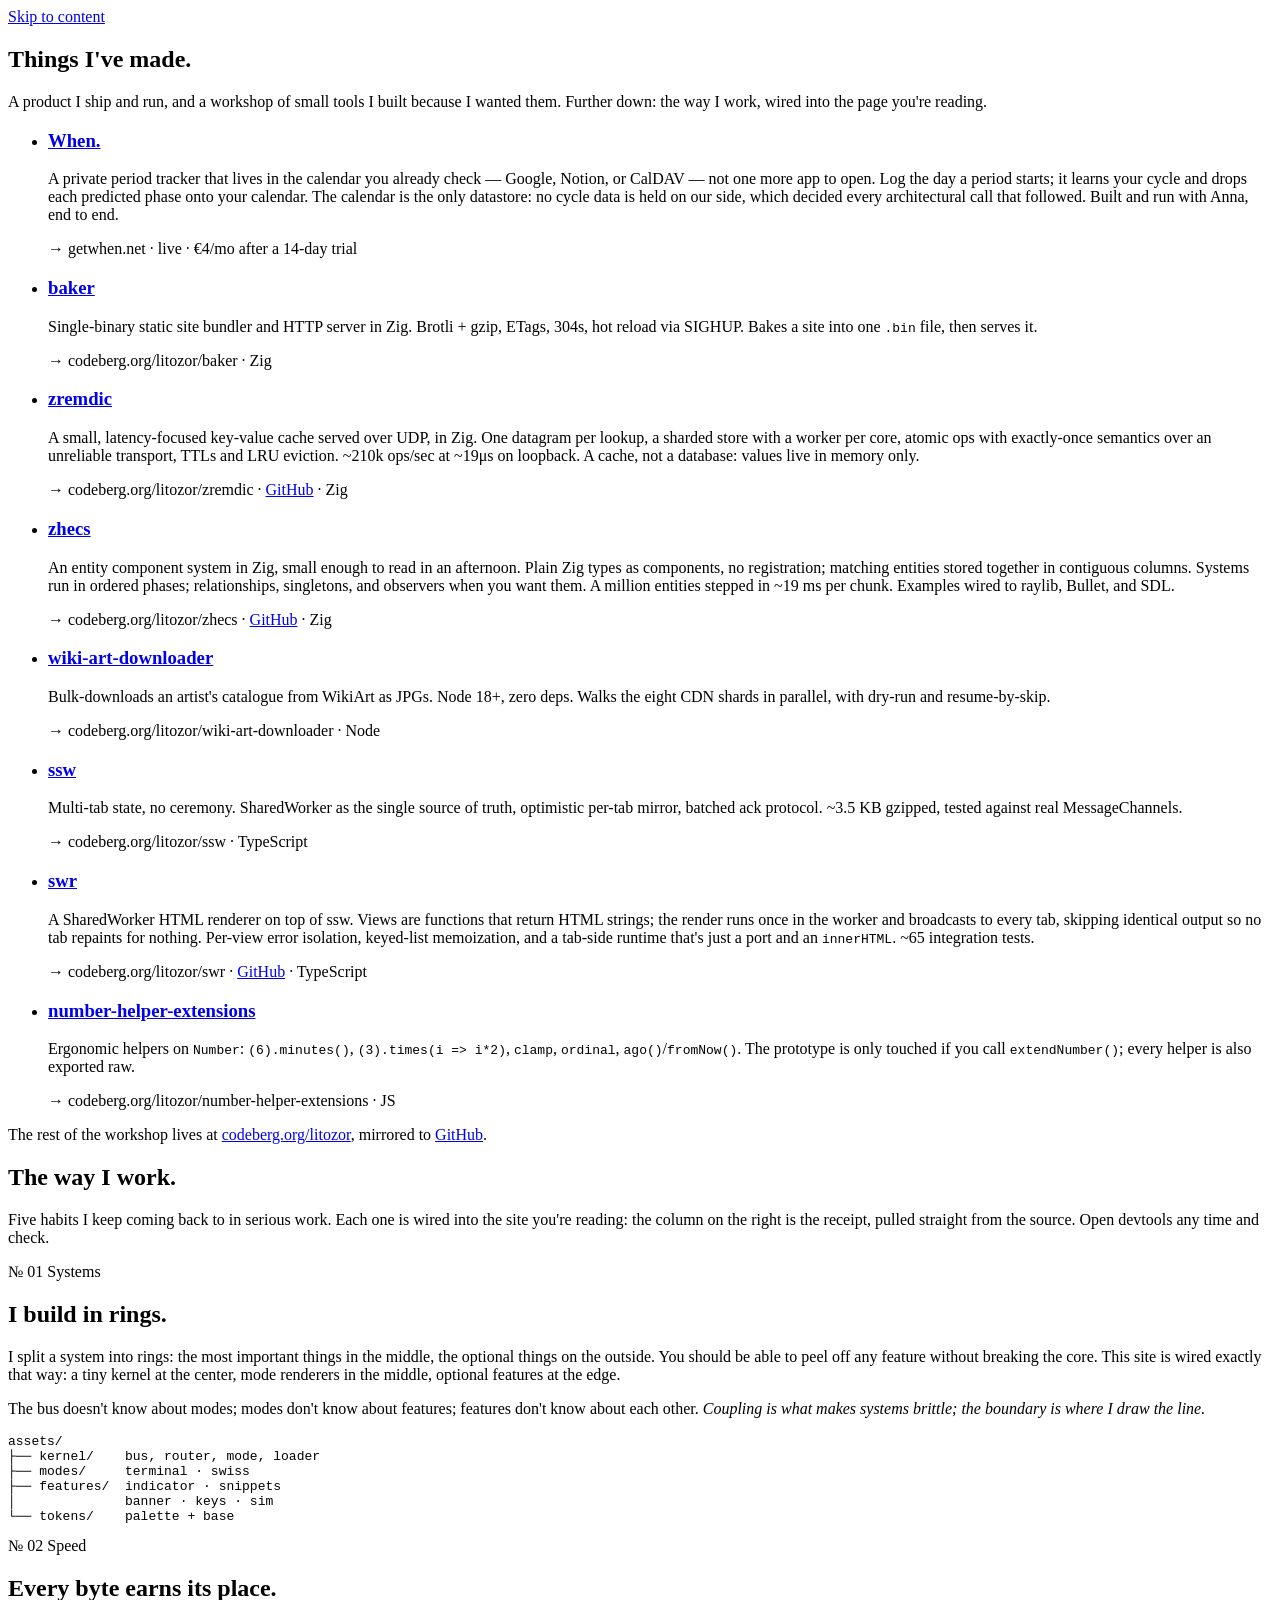
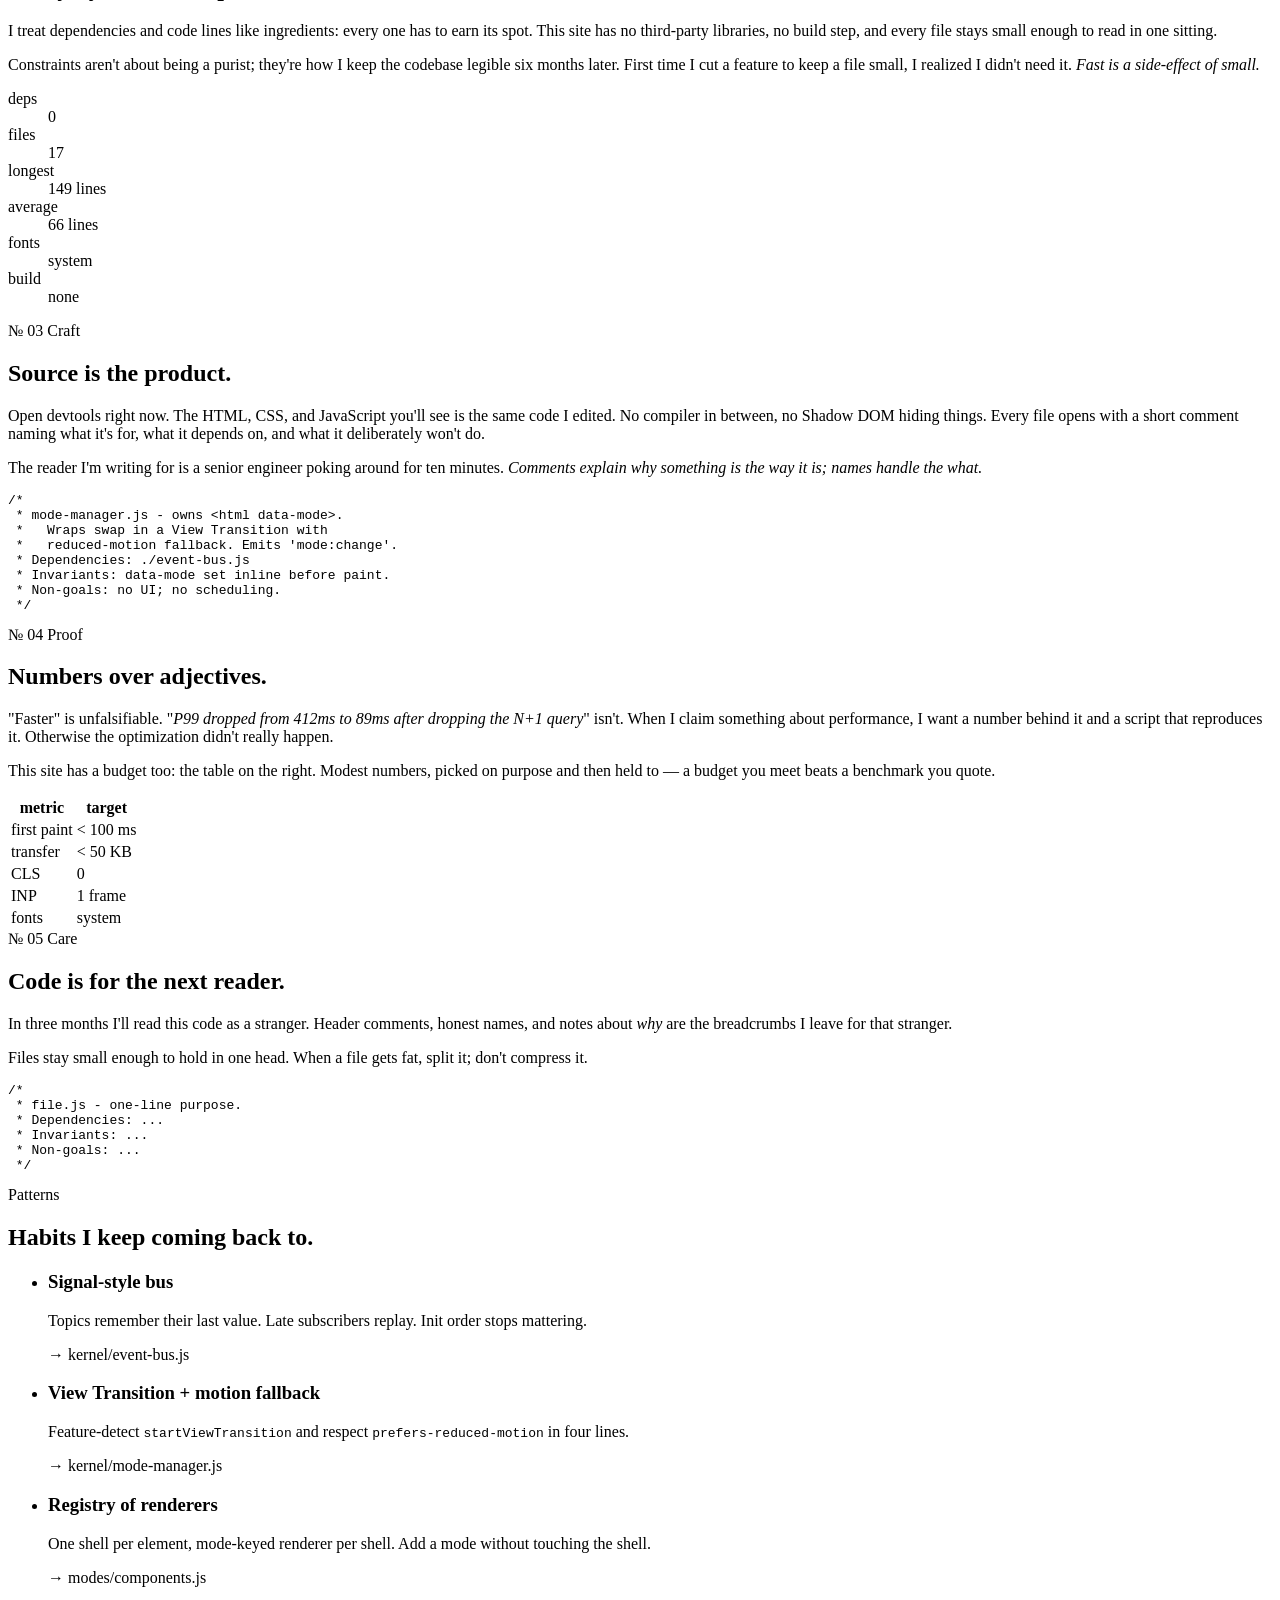
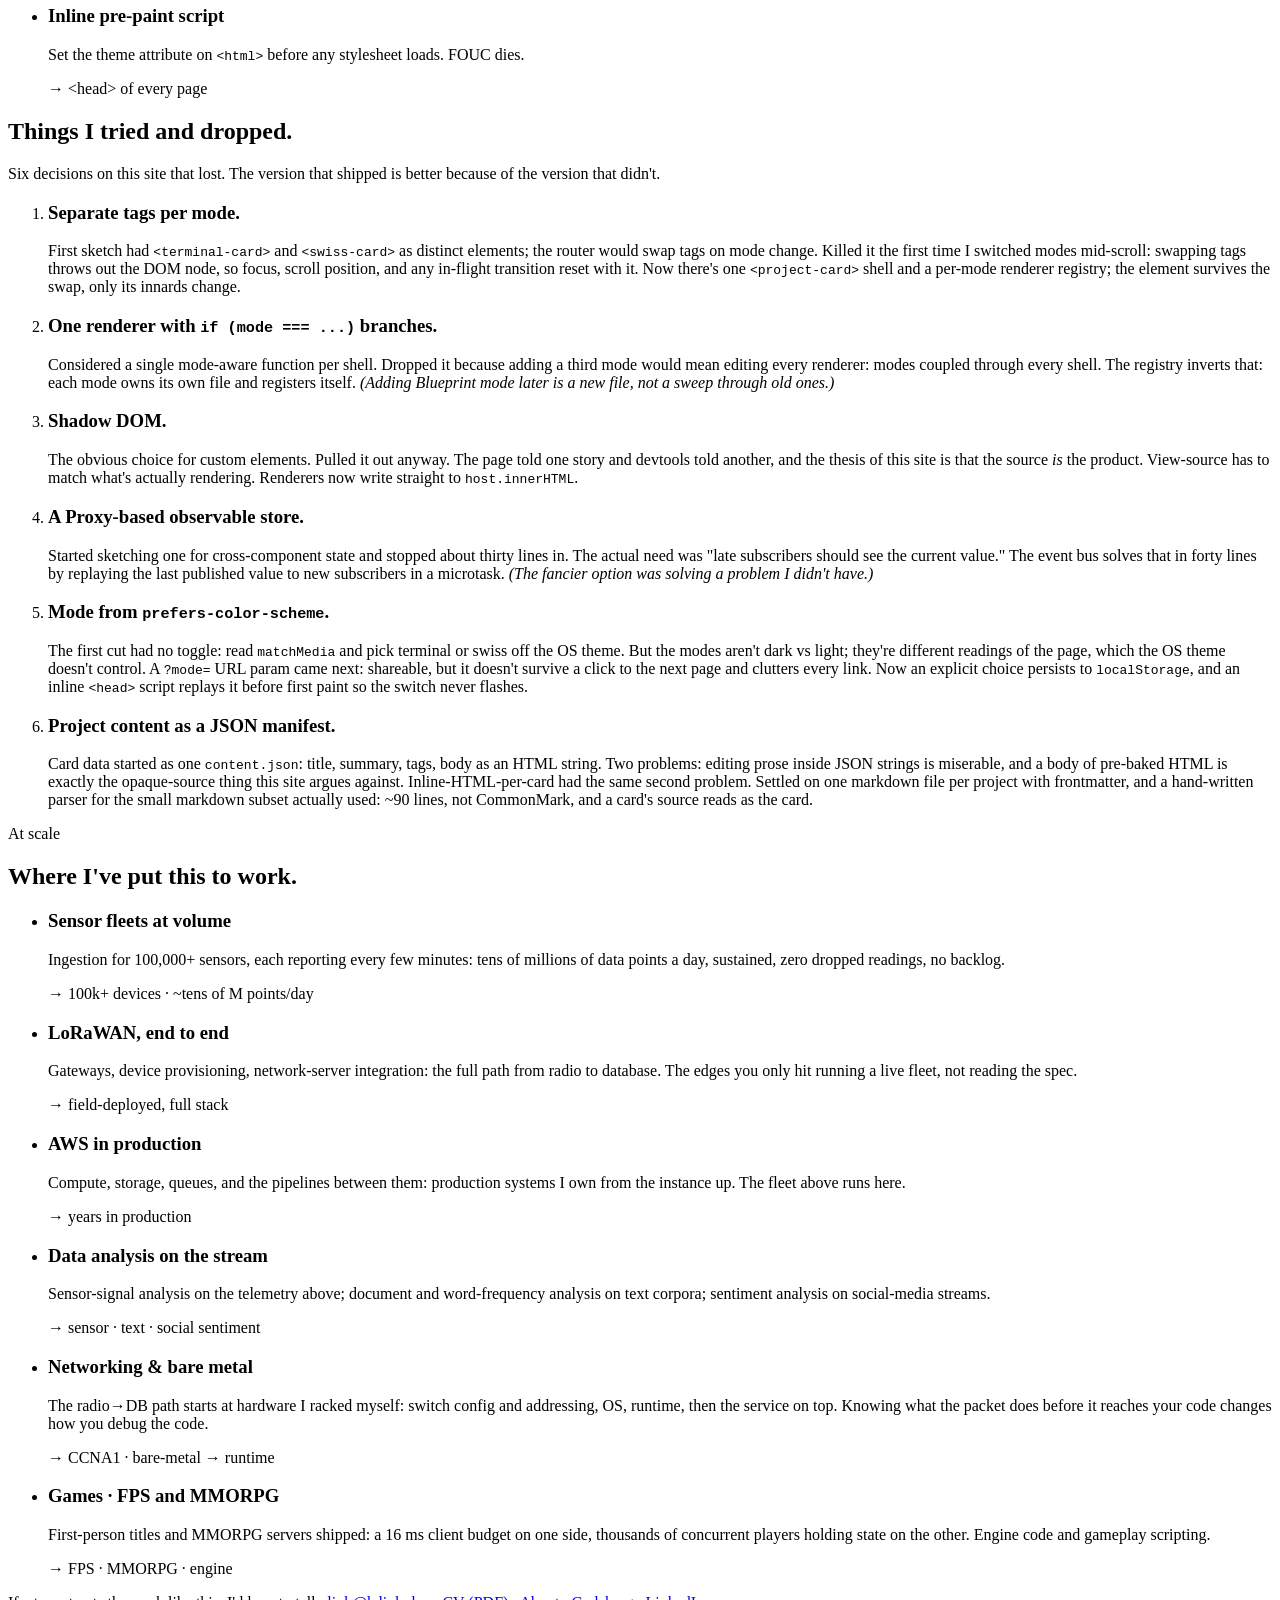
==== commit 4b9583f8: "content: lead with the career, not the codebase; make the ask actionable The homepage argued for its" ====
--- a/src/work/index.html
+++ b/src/work/index.html
@@ -52,7 +52,7 @@
       <ul class="pattern-grid" role="list">
         <li>
           <h3><a href="https://getwhen.net">When.</a></h3>
-          <p>A private period tracker that lives in the calendar you already check — Google, Notion, or CalDAV — not one more app to open. Log the day a period starts; it learns your cycle and drops each predicted phase onto your calendar. Built and run with Anna, end to end.</p>
+          <p>A private period tracker that lives in the calendar you already check — Google, Notion, or CalDAV — not one more app to open. Log the day a period starts; it learns your cycle and drops each predicted phase onto your calendar. The calendar is the only datastore: no cycle data is held on our side, which decided every architectural call that followed. Built and run with Anna, end to end.</p>
           <span class="where">→ getwhen.net · live · €4/mo after a 14-day trial</span>
         </li>
         <li>
@@ -165,7 +165,7 @@
       </header>
       <div class="body">
         <p>"Faster" is unfalsifiable. "<em>P99 dropped from 412ms to 89ms after dropping the N+1 query</em>" isn't. When I claim something about performance, I want a number behind it and a script that reproduces it. Otherwise the optimization didn't really happen.</p>
-        <p>This site has a budget too: the table on the right. They're not impressive numbers, just ones I picked on purpose and then held myself to.</p>
+        <p>This site has a budget too: the table on the right. Modest numbers, picked on purpose and then held to — a budget you meet beats a benchmark you quote.</p>
       </div>
       <table class="budget" aria-label="performance budget">
         <thead><tr><th>metric</th><th>target</th></tr></thead>
@@ -287,7 +287,7 @@
         </li>
         <li>
           <h3>Networking &amp; bare metal</h3>
-          <p>CCNA1-level networking fundamentals and end-to-end physical machine setup: rack, OS, network, runtime. The radio→DB path starts at hardware I provisioned.</p>
+          <p>The radio→DB path starts at hardware I racked myself: switch config and addressing, OS, runtime, then the service on top. Knowing what the packet does before it reaches your code changes how you debug the code.</p>
           <span class="where">→ CCNA1 · bare-metal → runtime</span>
         </li>
         <li>
@@ -299,7 +299,7 @@
     </section>
 
     <section class="next">
-      <p>If a team treats the work like this, I'd love to talk. <a href="/about.html">About</a> · <a href="mailto:linh@lelinh.dev">linh@lelinh.dev</a> · <a href="https://codeberg.org/litozor">codeberg.org/litozor</a> · <a href="https://www.linkedin.com/in/le-linh-42269082/">LinkedIn</a></p>
+      <p>If a team treats the work like this, I'd love to talk. <a href="mailto:linh@lelinh.dev?subject=Hiring%20Linh%20Le">linh@lelinh.dev</a> · <a href="/assets/linh-le-cv.pdf">CV (PDF)</a> · <a href="/about.html">About</a> · <a href="https://codeberg.org/litozor">Codeberg</a> · <a href="https://www.linkedin.com/in/le-linh-42269082/">LinkedIn</a></p>
     </section>
   </main>
   <site-footer></site-footer>
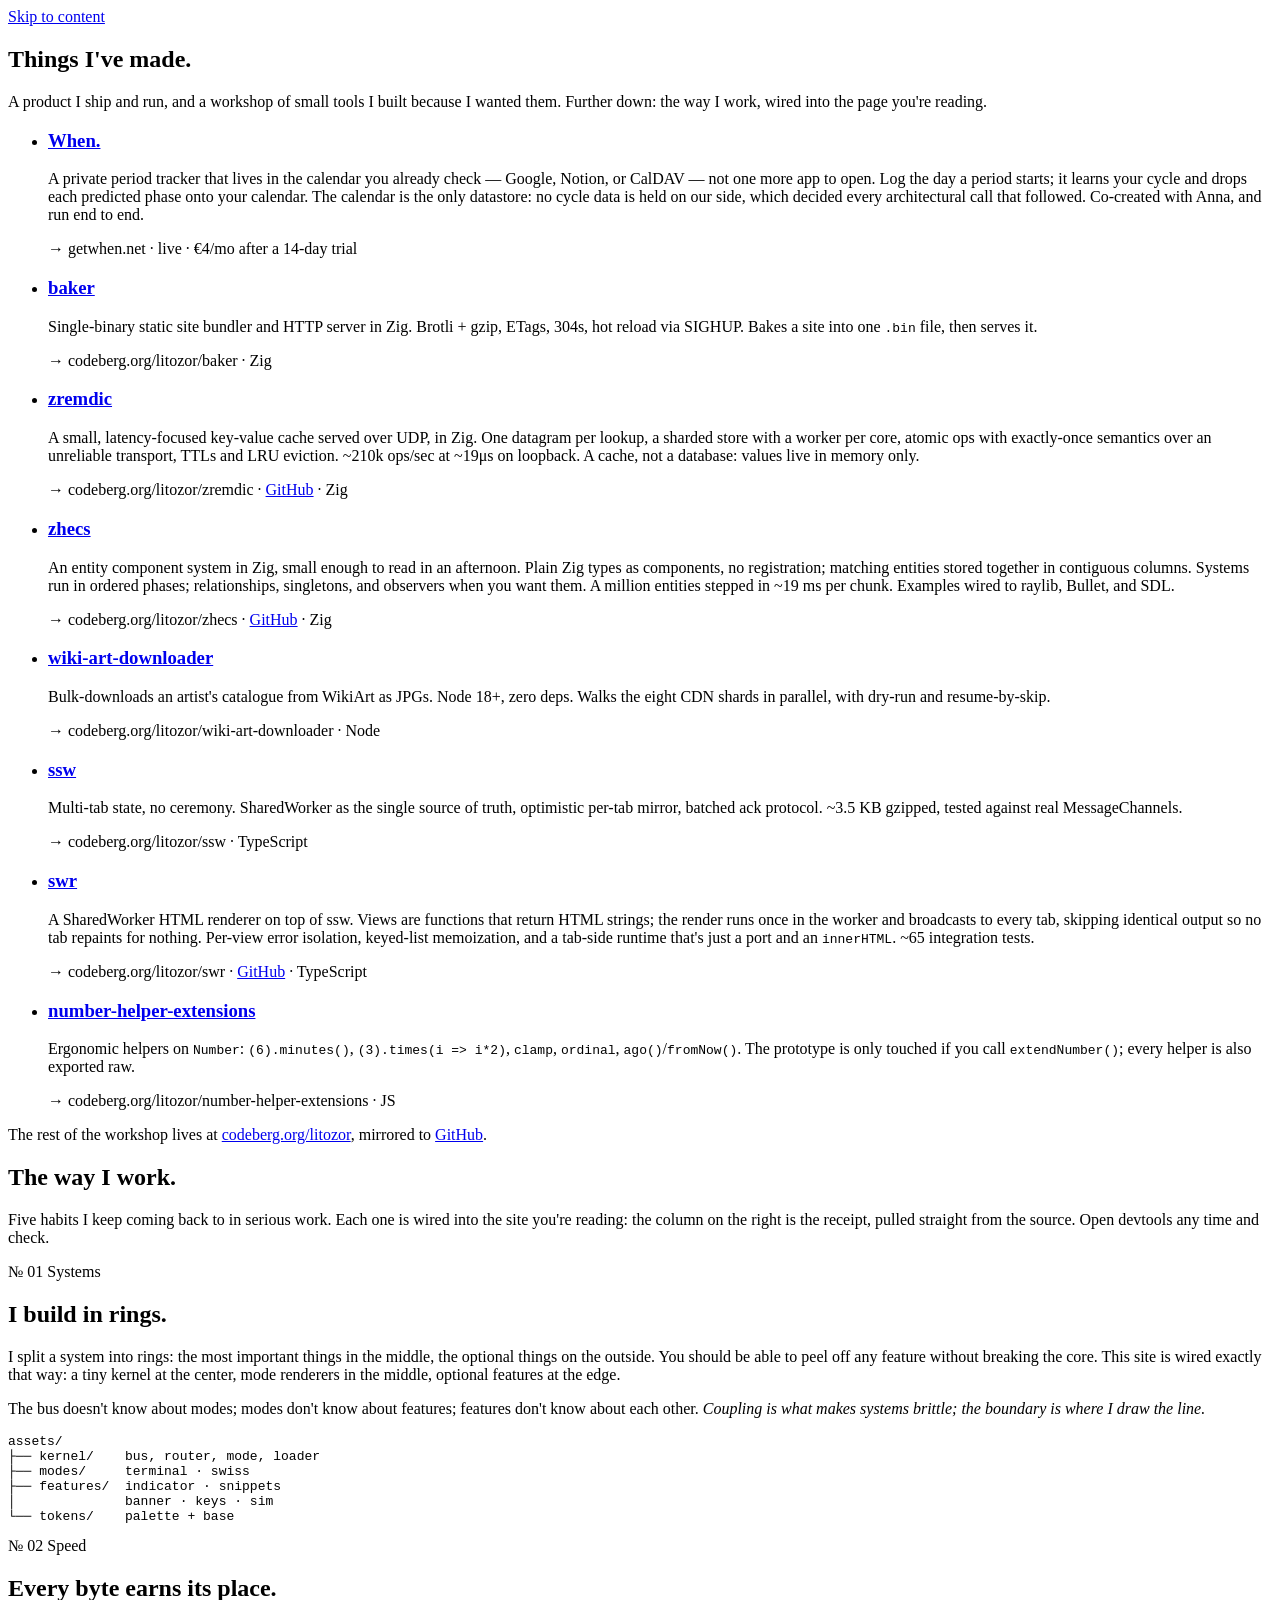
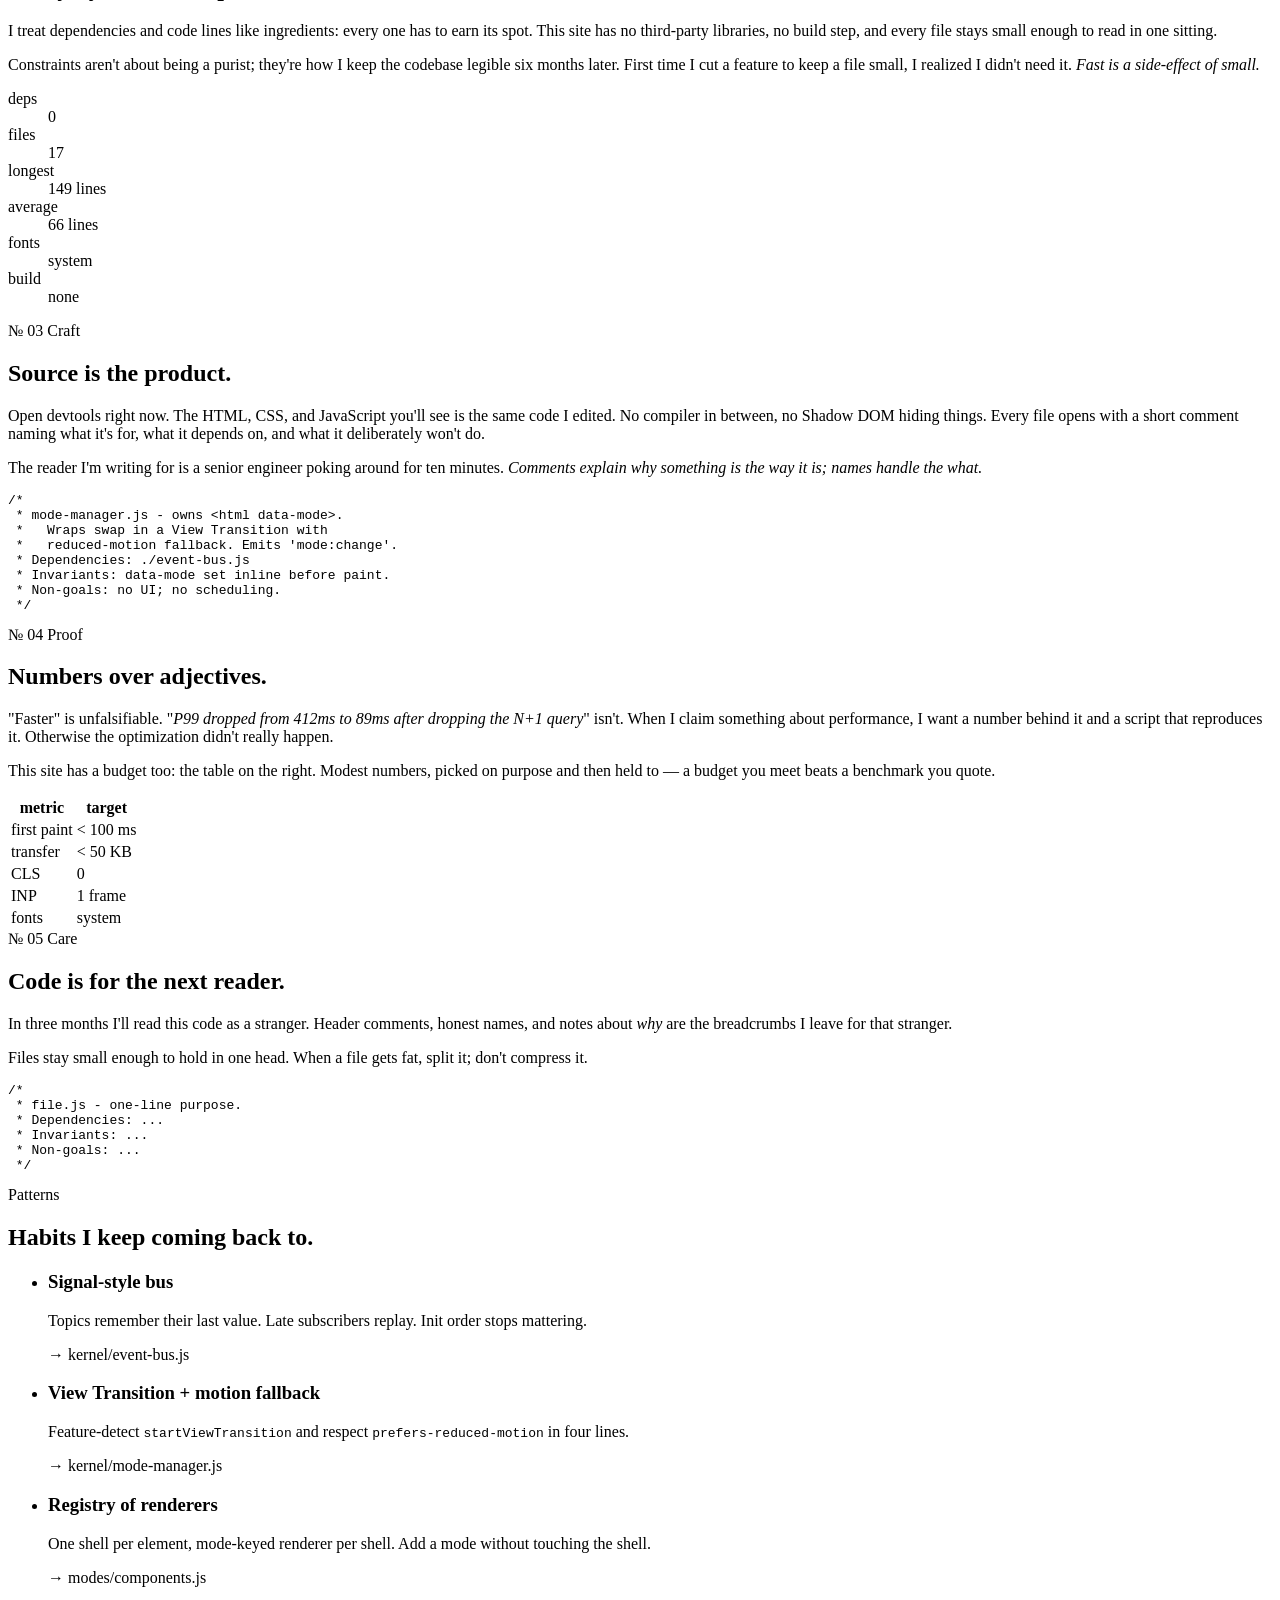
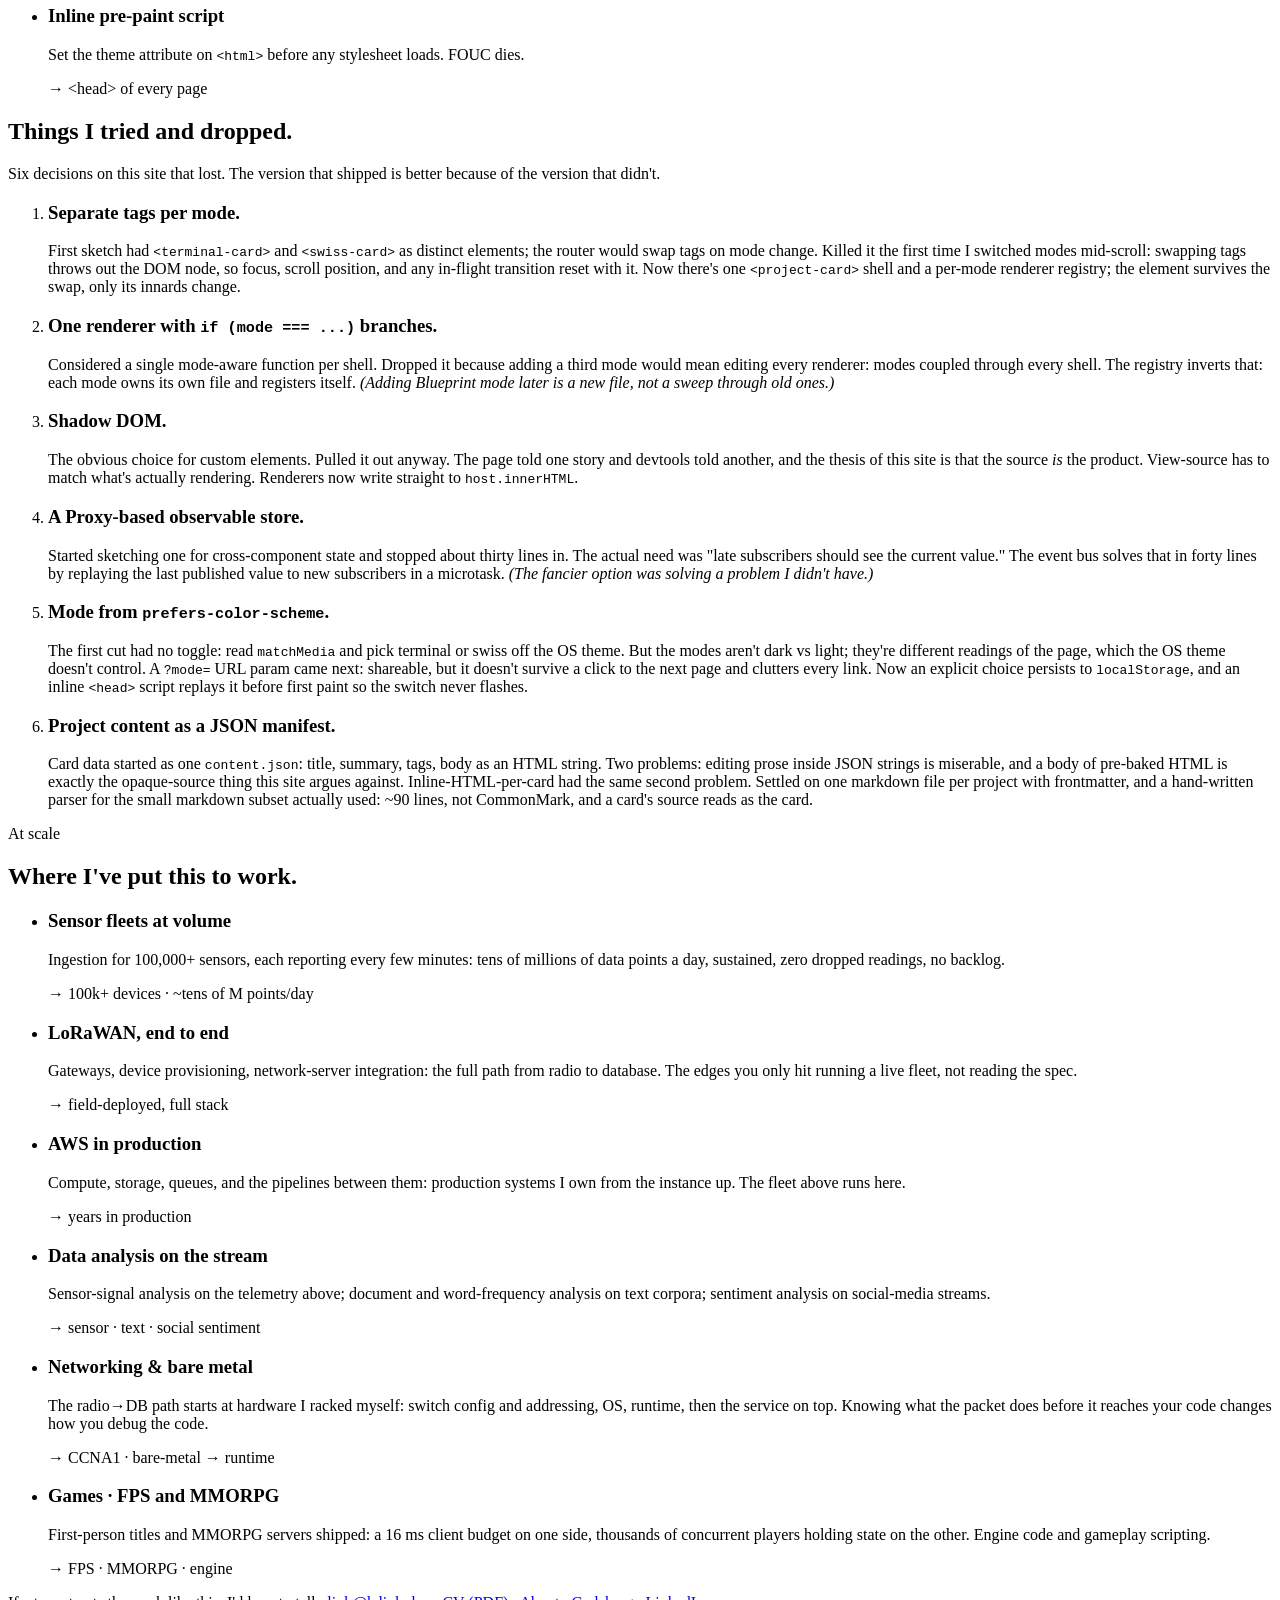
==== commit 2d826194: "about: add the work history; publish the CV; align the ask with it The history was the biggest gap f" ====
--- a/src/work/index.html
+++ b/src/work/index.html
@@ -52,7 +52,7 @@
       <ul class="pattern-grid" role="list">
         <li>
           <h3><a href="https://getwhen.net">When.</a></h3>
-          <p>A private period tracker that lives in the calendar you already check — Google, Notion, or CalDAV — not one more app to open. Log the day a period starts; it learns your cycle and drops each predicted phase onto your calendar. The calendar is the only datastore: no cycle data is held on our side, which decided every architectural call that followed. Built and run with Anna, end to end.</p>
+          <p>A private period tracker that lives in the calendar you already check — Google, Notion, or CalDAV — not one more app to open. Log the day a period starts; it learns your cycle and drops each predicted phase onto your calendar. The calendar is the only datastore: no cycle data is held on our side, which decided every architectural call that followed. Co-created with Anna, and run end to end.</p>
           <span class="where">→ getwhen.net · live · €4/mo after a 14-day trial</span>
         </li>
         <li>
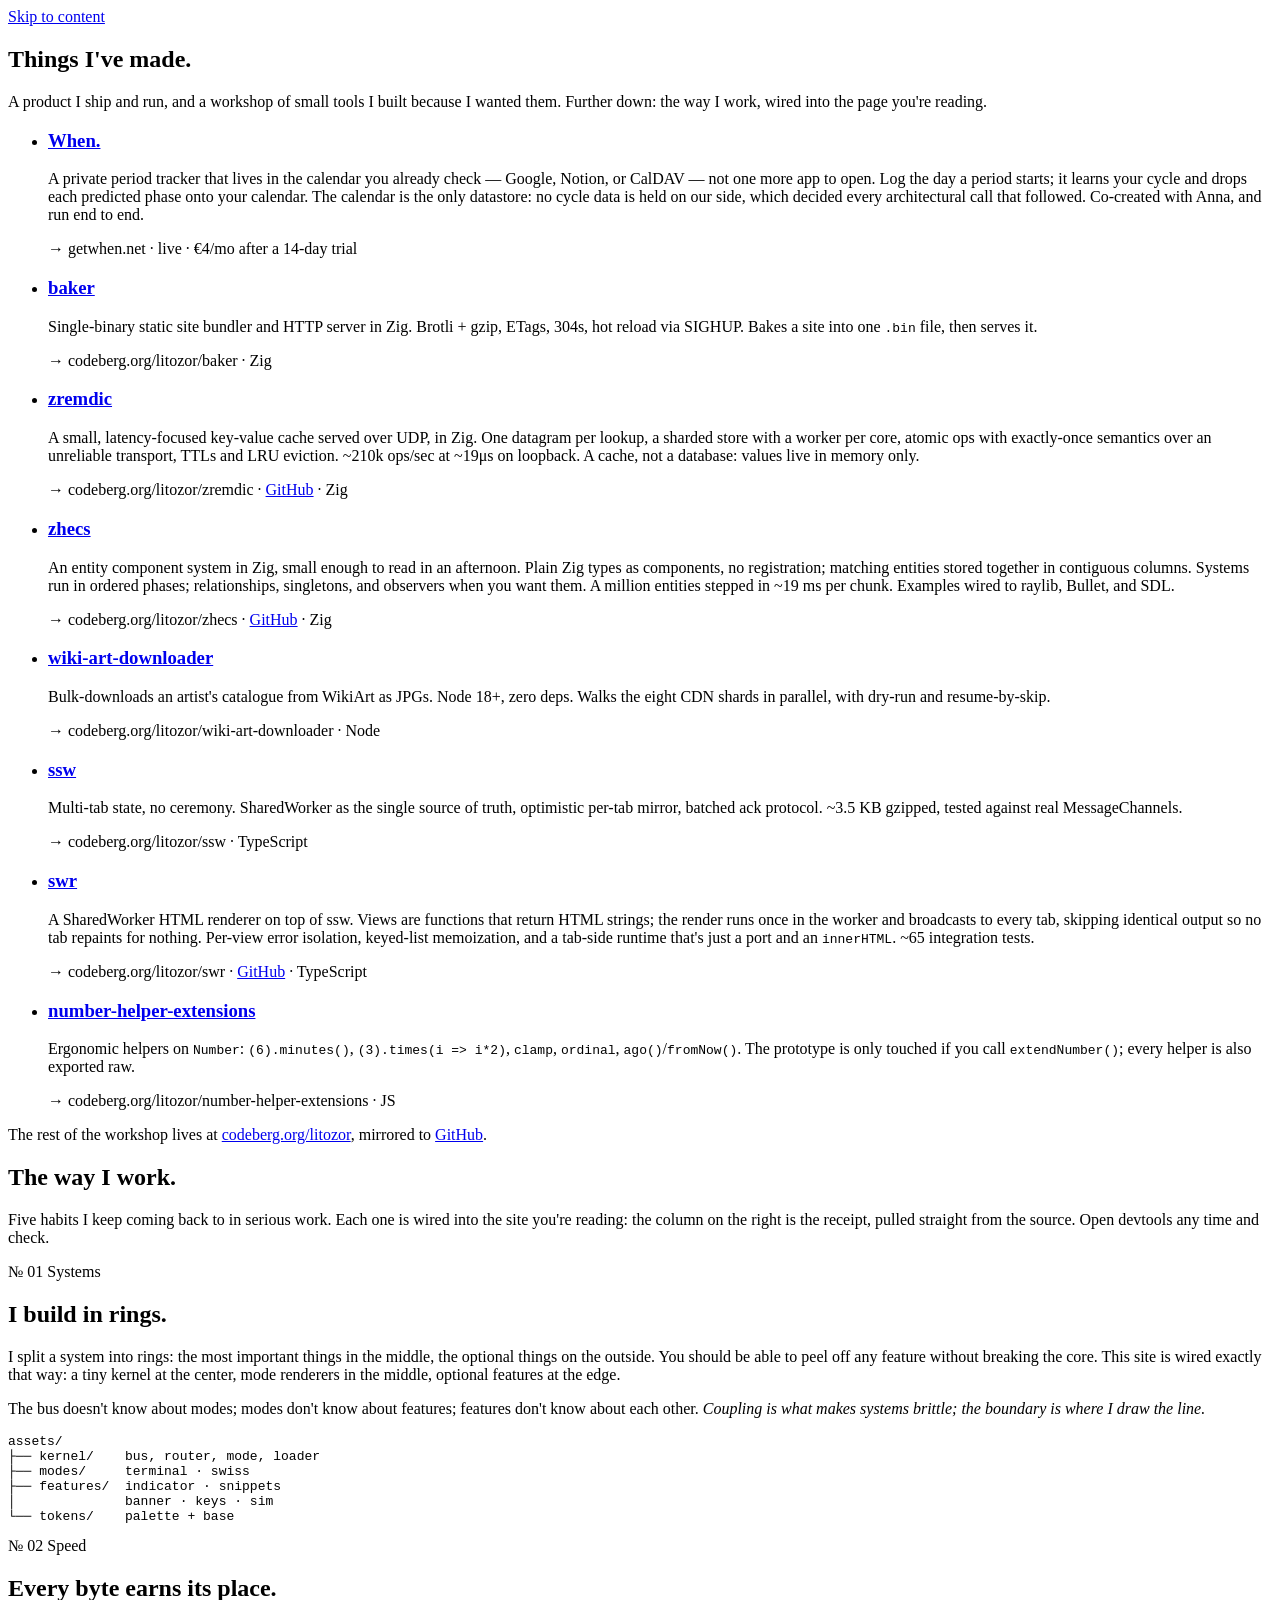
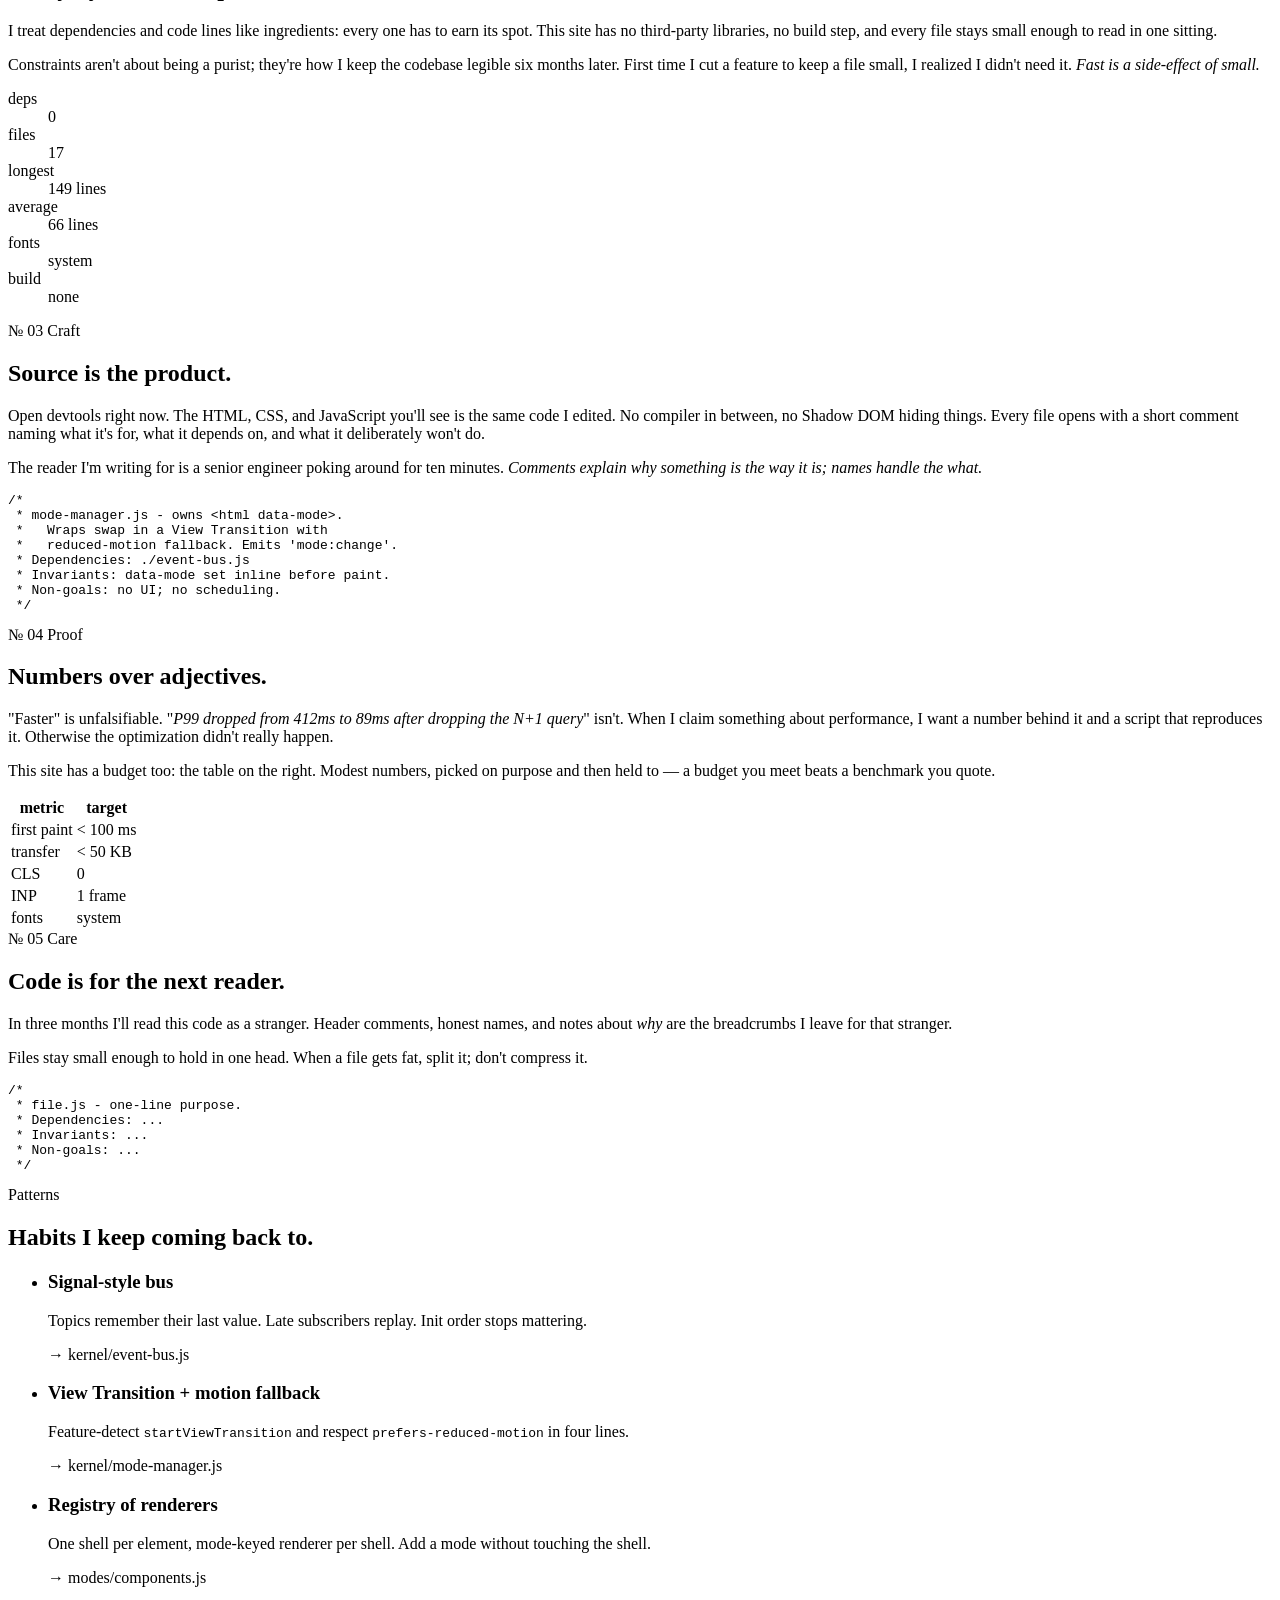
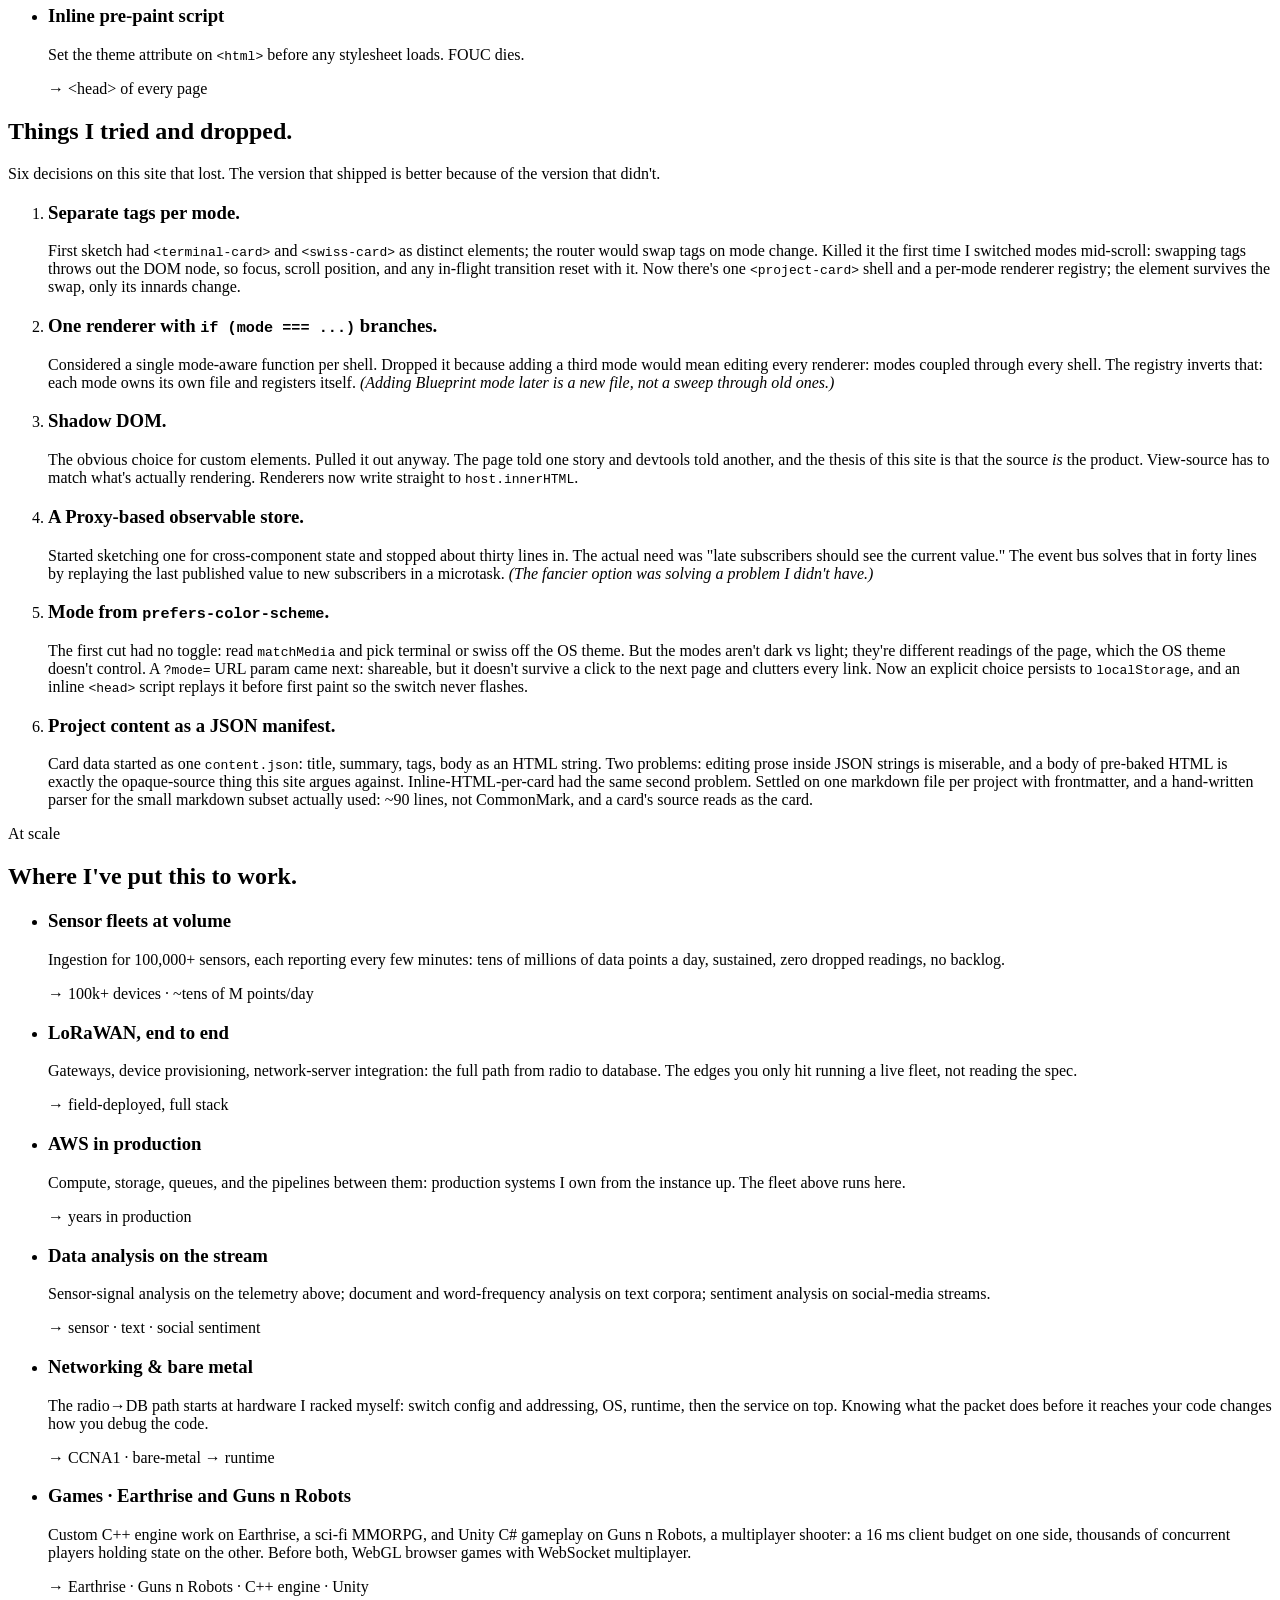
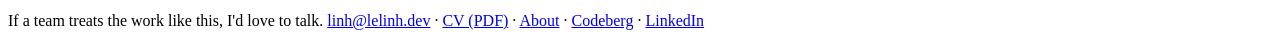
==== commit 1e8ec3c5: "correct the game-era dates, name the titles, show the contracting Masthead and Haemimont dates were " ====
--- a/src/work/index.html
+++ b/src/work/index.html
@@ -291,9 +291,9 @@
           <span class="where">→ CCNA1 · bare-metal → runtime</span>
         </li>
         <li>
-          <h3>Games · FPS and MMORPG</h3>
-          <p>First-person titles and MMORPG servers shipped: a 16&nbsp;ms client budget on one side, thousands of concurrent players holding state on the other. Engine code and gameplay scripting.</p>
-          <span class="where">→ FPS · MMORPG · engine</span>
+          <h3>Games · Earthrise and Guns n Robots</h3>
+          <p>Custom C++ engine work on Earthrise, a sci-fi MMORPG, and Unity C# gameplay on Guns n Robots, a multiplayer shooter: a 16&nbsp;ms client budget on one side, thousands of concurrent players holding state on the other. Before both, WebGL browser games with WebSocket multiplayer.</p>
+          <span class="where">→ Earthrise · Guns n Robots · C++ engine · Unity</span>
         </li>
       </ul>
     </section>
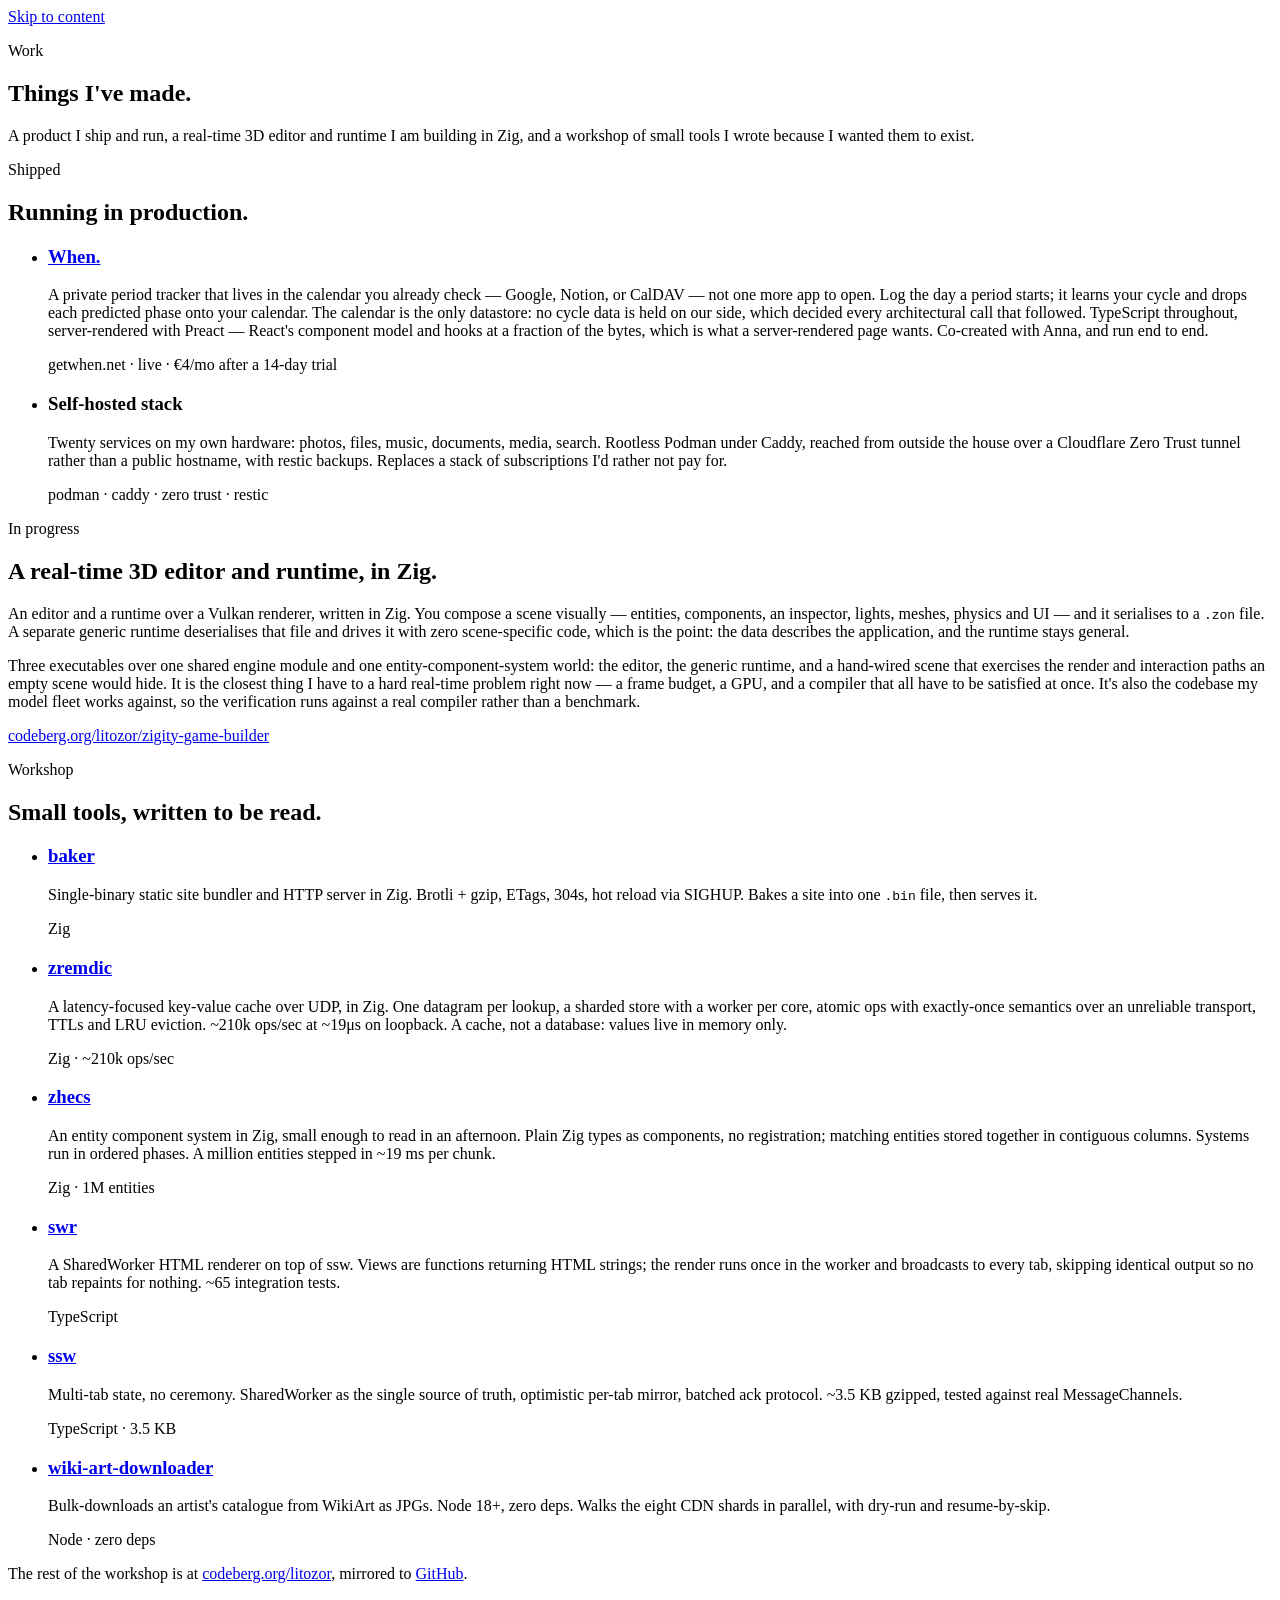
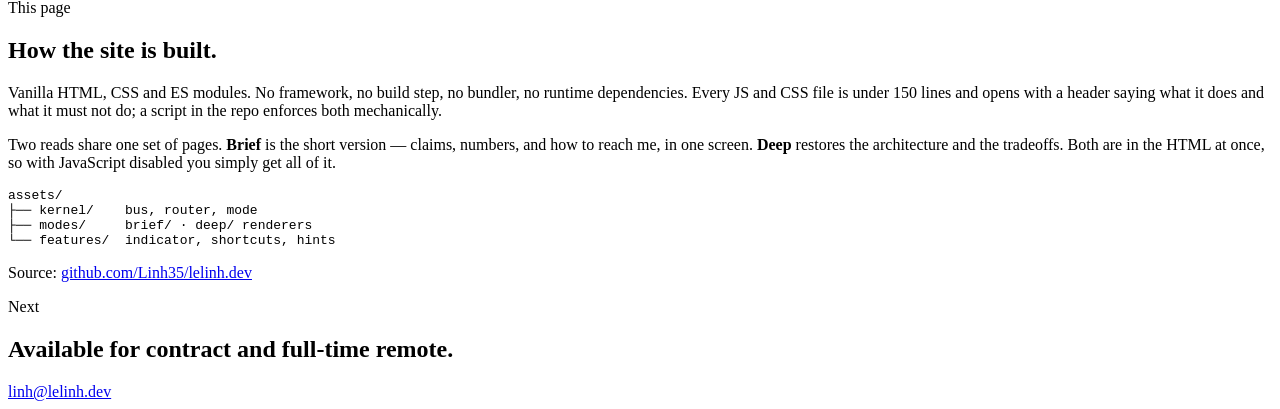
==== commit 5d45a935: "redesign: replace terminal/swiss with brief/deep, lead with the hire The two modes were two typograp" ====
--- a/src/work/index.html
+++ b/src/work/index.html
@@ -6,323 +6,143 @@
   <link rel="icon" type="image/svg+xml" href="/assets/favicon.svg">
   <link rel="apple-touch-icon" href="/assets/apple-touch-icon.png">
   <meta name="robots" content="index, follow, max-image-preview:large, max-snippet:-1">
-  <meta name="theme-color" content="#21222c">
   <meta name="author" content="Linh Le">
-  <meta name="description" content="What Linh Le has made — a shipped product and a workshop of small, zero-dependency tools — and the way he works, wired into the page you're reading.">
-  <title>Work — Linh Le, Senior Full-Stack Engineer</title>
+  <!-- data-mode before any stylesheet: no flash of the wrong mode. -->
+  <script>document.documentElement.setAttribute('data-mode', (function () { try { return localStorage.getItem('mode') === 'deep' ? 'deep' : 'brief'; } catch (e) { return 'brief'; } })());</script>
+  <link rel="stylesheet" href="/assets/tokens/base.css">
+  <link rel="stylesheet" href="/assets/modes/brief/tokens.css">
+  <link rel="stylesheet" href="/assets/modes/brief/layout.css">
+  <link rel="stylesheet" href="/assets/modes/brief/blocks.css">
+  <link rel="stylesheet" href="/assets/modes/deep/tokens.css">
+  <link rel="stylesheet" href="/assets/modes/deep/layout.css">
+  <link rel="stylesheet" href="/assets/modes/deep/blocks.css">
+  <meta name="description" content="Things Linh Le has made: When. (a live, paid product), a Vulkan-rendered 3D editor and runtime in Zig, systems tools, and self-hosted infrastructure.">
+  <title>Work — Linh Le</title>
   <link rel="canonical" href="https://lelinh.dev/work/">
   <meta property="og:type" content="website">
-  <meta property="og:site_name" content="Linh Le">
   <meta property="og:title" content="Work — Linh Le">
-  <meta property="og:description" content="What I've made — a shipped product and a workshop of small tools — and the way I work, wired into this page.">
+  <meta property="og:description" content="A product I ship and run, a Vulkan-rendered 3D editor and runtime in Zig, and a workshop of systems tools.">
   <meta property="og:url" content="https://lelinh.dev/work/">
   <meta property="og:image" content="https://lelinh.dev/assets/og.png">
-  <meta property="og:image:width" content="1200">
-  <meta property="og:image:height" content="630">
-  <meta property="og:image:alt" content="Linh Le — senior full-stack engineer · lelinh.dev">
-  <meta property="og:locale" content="en_US">
-  <meta name="twitter:card" content="summary_large_image">
-  <meta name="twitter:title" content="Work — Linh Le">
-  <meta name="twitter:description" content="What I've made — a shipped product and a workshop of small tools — and the way I work, wired into this page.">
-  <meta name="twitter:image" content="https://lelinh.dev/assets/og.png">
-  <meta name="twitter:image:alt" content="Linh Le — senior full-stack engineer · lelinh.dev">
-  <script>try { const m = localStorage.getItem('mode'); document.documentElement.setAttribute('data-mode', m === 'terminal' ? 'terminal' : 'swiss'); } catch { document.documentElement.setAttribute('data-mode', 'swiss'); }</script>
-  <link rel="stylesheet" href="/assets/tokens/base.css">
-  <link rel="stylesheet" href="/assets/modes/terminal/tokens.css">
-  <link rel="stylesheet" href="/assets/modes/swiss/tokens.css">
-  <style>
-    /* The sim canvas lives on the landing page, but the router swaps only
-       <main> - arriving at / via SPA nav keeps *this* page's <head>. So every
-       page carries the #rd rules, or the canvas lands unstyled at 300x150. */
-    #rd { display: block; width: 100%; height: 40vh; min-height: 200px; max-height: 500px; }
-    @media (prefers-reduced-motion: reduce) { #rd { display: none; } }
-  </style>
 </head>
 <body>
-  <noscript><p>JavaScript is off. Every page is plain HTML and the links work.</p></noscript>
-  <a class="skip" href="#main">Skip to content</a>
-  <site-header></site-header>
-  <main id="main" tabindex="-1">
-    <section class="hero">
-      <h1>Things I've made.</h1>
-      <p class="lede">A product I ship and run, and a workshop of small tools I built because I wanted them. Further down: the way I work, wired into the page you're reading.</p>
-    </section>
+<noscript><p>JavaScript is off. Every page is plain HTML and the links work.</p></noscript>
+<a class="skip" href="#main">Skip to content</a>
+<site-header></site-header>
+<main id="main" tabindex="-1">
 
-    <section class="patterns">
-      <ul class="pattern-grid" role="list">
-        <li>
-          <h3><a href="https://getwhen.net">When.</a></h3>
-          <p>A private period tracker that lives in the calendar you already check — Google, Notion, or CalDAV — not one more app to open. Log the day a period starts; it learns your cycle and drops each predicted phase onto your calendar. The calendar is the only datastore: no cycle data is held on our side, which decided every architectural call that followed. Co-created with Anna, and run end to end.</p>
-          <span class="where">→ getwhen.net · live · €4/mo after a 14-day trial</span>
-        </li>
-        <li>
-          <h3><a href="https://codeberg.org/litozor/baker">baker</a></h3>
-          <p>Single-binary static site bundler and HTTP server in Zig. Brotli + gzip, ETags, 304s, hot reload via SIGHUP. Bakes a site into one <code>.bin</code> file, then serves it.</p>
-          <span class="where">→ codeberg.org/litozor/baker · Zig</span>
-        </li>
-        <li>
-          <h3><a href="https://codeberg.org/litozor/zremdic">zremdic</a></h3>
-          <p>A small, latency-focused key-value cache served over UDP, in Zig. One datagram per lookup, a sharded store with a worker per core, atomic ops with exactly-once semantics over an unreliable transport, TTLs and LRU eviction. ~210k ops/sec at ~19μs on loopback. A cache, not a database: values live in memory only.</p>
-          <span class="where">→ codeberg.org/litozor/zremdic · <a href="https://github.com/Linh35/zremdic">GitHub</a> · Zig</span>
-        </li>
-        <li>
-          <h3><a href="https://codeberg.org/litozor/zhecs">zhecs</a></h3>
-          <p>An entity component system in Zig, small enough to read in an afternoon. Plain Zig types as components, no registration; matching entities stored together in contiguous columns. Systems run in ordered phases; relationships, singletons, and observers when you want them. A million entities stepped in ~19&nbsp;ms per chunk. Examples wired to raylib, Bullet, and SDL.</p>
-          <span class="where">→ codeberg.org/litozor/zhecs · <a href="https://github.com/Linh35/zhecs">GitHub</a> · Zig</span>
-        </li>
-        <li>
-          <h3><a href="https://codeberg.org/litozor/wiki-art-downloader">wiki-art-downloader</a></h3>
-          <p>Bulk-downloads an artist's catalogue from WikiArt as JPGs. Node 18+, zero deps. Walks the eight CDN shards in parallel, with dry-run and resume-by-skip.</p>
-          <span class="where">→ codeberg.org/litozor/wiki-art-downloader · Node</span>
-        </li>
-        <li>
-          <h3><a href="https://codeberg.org/litozor/ssw">ssw</a></h3>
-          <p>Multi-tab state, no ceremony. SharedWorker as the single source of truth, optimistic per-tab mirror, batched ack protocol. ~3.5&nbsp;KB gzipped, tested against real MessageChannels.</p>
-          <span class="where">→ codeberg.org/litozor/ssw · TypeScript</span>
-        </li>
-        <li>
-          <h3><a href="https://codeberg.org/litozor/swr">swr</a></h3>
-          <p>A SharedWorker HTML renderer on top of ssw. Views are functions that return HTML strings; the render runs once in the worker and broadcasts to every tab, skipping identical output so no tab repaints for nothing. Per-view error isolation, keyed-list memoization, and a tab-side runtime that's just a port and an <code>innerHTML</code>. ~65 integration tests.</p>
-          <span class="where">→ codeberg.org/litozor/swr · <a href="https://github.com/Linh35/swr">GitHub</a> · TypeScript</span>
-        </li>
-        <li>
-          <h3><a href="https://codeberg.org/litozor/number-helper-extensions">number-helper-extensions</a></h3>
-          <p>Ergonomic helpers on <code>Number</code>: <code>(6).minutes()</code>, <code>(3).times(i =&gt; i*2)</code>, <code>clamp</code>, <code>ordinal</code>, <code>ago()</code>/<code>fromNow()</code>. The prototype is only touched if you call <code>extendNumber()</code>; every helper is also exported raw.</p>
-          <span class="where">→ codeberg.org/litozor/number-helper-extensions · JS</span>
-        </li>
-      </ul>
-      <p class="more">The rest of the workshop lives at <a href="https://codeberg.org/litozor">codeberg.org/litozor</a>, mirrored to <a href="https://github.com/Linh35">GitHub</a>.</p>
-    </section>
+  <section class="hero">
+    <p class="ident">Work</p>
+    <h1>Things I've made.</h1>
+    <p class="lede">A product I ship and run, a real-time 3D editor and runtime I am building in Zig, and a workshop of small tools I wrote because I wanted them to exist.</p>
+  </section>
 
-    <section class="intro">
-      <h2>The way I work.</h2>
-      <p>Five habits I keep coming back to in serious work. Each one is wired into the site you're reading: the column on the right is the receipt, pulled straight from the source. Open devtools any time and check.</p>
-    </section>
+  <section>
+    <div class="sec-head">
+      <span class="num">Shipped</span>
+      <h2>Running in production.</h2>
+    </div>
+    <ul class="grid-2" role="list">
+      <li class="card">
+        <h3><a href="https://getwhen.net">When.</a></h3>
+        <p>A private period tracker that lives in the calendar you already check — Google, Notion, or CalDAV — not one more app to open. Log the day a period starts; it learns your cycle and drops each predicted phase onto your calendar. The calendar is the only datastore: no cycle data is held on our side, which decided every architectural call that followed. TypeScript throughout, server-rendered with Preact — React's component model and hooks at a fraction of the bytes, which is what a server-rendered page wants. Co-created with Anna, and run end to end.</p>
+        <span class="where">getwhen.net · live · €4/mo after a 14-day trial</span>
+      </li>
+      <li class="card">
+        <h3>Self-hosted stack</h3>
+        <p>Twenty services on my own hardware: photos, files, music, documents, media, search. Rootless Podman under Caddy, reached from outside the house over a Cloudflare Zero Trust tunnel rather than a public hostname, with restic backups. Replaces a stack of subscriptions I'd rather not pay for.</p>
+        <span class="where">podman · caddy · zero trust · restic</span>
+      </li>
+    </ul>
+  </section>
 
-    <section class="principle" data-num="01">
-      <header>
-        <span class="num">№ 01</span>
-        <span class="area">Systems</span>
-        <h2>I build in rings.</h2>
-      </header>
-      <div class="body">
-        <p>I split a system into rings: the most important things in the middle, the optional things on the outside. You should be able to peel off any feature without breaking the core. This site is wired exactly that way: a tiny kernel at the center, mode renderers in the middle, optional features at the edge.</p>
-        <p>The bus doesn't know about modes; modes don't know about features; features don't know about each other. <em>Coupling is what makes systems brittle; the boundary is where I draw the line.</em></p>
-      </div>
-      <pre class="proof" aria-label="ring tree">assets/
-├── kernel/    bus, router, mode, loader
-├── modes/     terminal · swiss
-├── features/  indicator · snippets
-│              banner · keys · sim
-└── tokens/    palette + base</pre>
-    </section>
+  <section>
+    <div class="sec-head">
+      <span class="num">In progress</span>
+      <h2>A real-time 3D editor and runtime, in Zig.</h2>
+    </div>
+    <p>An editor and a runtime over a Vulkan renderer, written in Zig. You compose a scene visually — entities, components, an inspector, lights, meshes, physics and UI — and it serialises to a <code>.zon</code> file. A separate generic runtime deserialises that file and drives it with zero scene-specific code, which is the point: the data describes the application, and the runtime stays general.</p>
+    <p class="deep-only">Three executables over one shared engine module and one entity-component-system world: the editor, the generic runtime, and a hand-wired scene that exercises the render and interaction paths an empty scene would hide. It is the closest thing I have to a hard real-time problem right now — a frame budget, a GPU, and a compiler that all have to be satisfied at once. It's also the codebase my model fleet works against, so the verification runs against a real compiler rather than a benchmark.</p>
+    <p class="more"><a href="https://codeberg.org/litozor/zigity-game-builder">codeberg.org/litozor/zigity-game-builder</a></p>
+  </section>
 
-    <section class="principle" data-num="02">
-      <header>
-        <span class="num">№ 02</span>
-        <span class="area">Speed</span>
-        <h2>Every byte earns its place.</h2>
-      </header>
-      <div class="body">
-        <p>I treat dependencies and code lines like ingredients: every one has to earn its spot. This site has no third-party libraries, no build step, and every file stays small enough to read in one sitting.</p>
-        <p>Constraints aren't about being a purist; they're how I keep the codebase legible six months later. First time I cut a feature to keep a file small, I realized I didn't need it. <em>Fast is a side-effect of small.</em></p>
-      </div>
-      <dl class="stats" aria-label="constraints">
-        <dt>deps</dt><dd>0</dd>
-        <dt>files</dt><dd>17</dd>
-        <dt>longest</dt><dd>149 lines</dd>
-        <dt>average</dt><dd>66 lines</dd>
-        <dt>fonts</dt><dd>system</dd>
-        <dt>build</dt><dd>none</dd>
-      </dl>
-    </section>
+  <section>
+    <div class="sec-head">
+      <span class="num">Workshop</span>
+      <h2>Small tools, written to be read.</h2>
+    </div>
+    <ul class="grid" role="list">
+      <li class="card">
+        <h3><a href="https://codeberg.org/litozor/baker">baker</a></h3>
+        <p>Single-binary static site bundler and HTTP server in Zig. Brotli + gzip, ETags, 304s, hot reload via SIGHUP. Bakes a site into one <code>.bin</code> file, then serves it.</p>
+        <span class="where">Zig</span>
+      </li>
+      <li class="card">
+        <h3><a href="https://codeberg.org/litozor/zremdic">zremdic</a></h3>
+        <p>A latency-focused key-value cache over UDP, in Zig. One datagram per lookup, a sharded store with a worker per core, atomic ops with exactly-once semantics over an unreliable transport, TTLs and LRU eviction. ~210k ops/sec at ~19μs on loopback. A cache, not a database: values live in memory only.</p>
+        <span class="where">Zig · ~210k ops/sec</span>
+      </li>
+      <li class="card">
+        <h3><a href="https://codeberg.org/litozor/zhecs">zhecs</a></h3>
+        <p>An entity component system in Zig, small enough to read in an afternoon. Plain Zig types as components, no registration; matching entities stored together in contiguous columns. Systems run in ordered phases. A million entities stepped in ~19&nbsp;ms per chunk.</p>
+        <span class="where">Zig · 1M entities</span>
+      </li>
+      <li class="card">
+        <h3><a href="https://codeberg.org/litozor/swr">swr</a></h3>
+        <p>A SharedWorker HTML renderer on top of ssw. Views are functions returning HTML strings; the render runs once in the worker and broadcasts to every tab, skipping identical output so no tab repaints for nothing. ~65 integration tests.</p>
+        <span class="where">TypeScript</span>
+      </li>
+      <li class="card">
+        <h3><a href="https://codeberg.org/litozor/ssw">ssw</a></h3>
+        <p>Multi-tab state, no ceremony. SharedWorker as the single source of truth, optimistic per-tab mirror, batched ack protocol. ~3.5&nbsp;KB gzipped, tested against real MessageChannels.</p>
+        <span class="where">TypeScript · 3.5 KB</span>
+      </li>
+      <li class="card">
+        <h3><a href="https://codeberg.org/litozor/wiki-art-downloader">wiki-art-downloader</a></h3>
+        <p>Bulk-downloads an artist's catalogue from WikiArt as JPGs. Node 18+, zero deps. Walks the eight CDN shards in parallel, with dry-run and resume-by-skip.</p>
+        <span class="where">Node · zero deps</span>
+      </li>
+    </ul>
+    <p class="more">The rest of the workshop is at <a href="https://codeberg.org/litozor">codeberg.org/litozor</a>, mirrored to <a href="https://github.com/Linh35">GitHub</a>.</p>
+  </section>
 
-    <section class="principle" data-num="03">
-      <header>
-        <span class="num">№ 03</span>
-        <span class="area">Craft</span>
-        <h2>Source is the product.</h2>
-      </header>
-      <div class="body">
-        <p>Open devtools right now. The HTML, CSS, and JavaScript you'll see is the same code I edited. No compiler in between, no Shadow DOM hiding things. Every file opens with a short comment naming what it's for, what it depends on, and what it deliberately won't do.</p>
-        <p>The reader I'm writing for is a senior engineer poking around for ten minutes. <em>Comments explain why something is the way it is; names handle the what.</em></p>
-      </div>
-      <pre class="proof" aria-label="example file header">/*
- * mode-manager.js - owns &lt;html data-mode&gt;.
- *   Wraps swap in a View Transition with
- *   reduced-motion fallback. Emits 'mode:change'.
- * Dependencies: ./event-bus.js
- * Invariants: data-mode set inline before paint.
- * Non-goals: no UI; no scheduling.
- */</pre>
-    </section>
+  <section class="deep-only">
+    <div class="sec-head">
+      <span class="num">This page</span>
+      <h2>How the site is built.</h2>
+    </div>
+    <p>Vanilla HTML, CSS and ES modules. No framework, no build step, no bundler, no runtime dependencies. Every JS and CSS file is under 150 lines and opens with a header saying what it does and what it must not do; a script in the repo enforces both mechanically.</p>
+    <p>Two reads share one set of pages. <b>Brief</b> is the short version — claims, numbers, and how to reach me, in one screen. <b>Deep</b> restores the architecture and the tradeoffs. Both are in the HTML at once, so with JavaScript disabled you simply get all of it.</p>
+    <pre class="proof">assets/
+├── kernel/    bus, router, mode
+├── modes/     brief/ · deep/ renderers
+└── features/  indicator, shortcuts, hints</pre>
+    <p class="more">Source: <a href="https://github.com/Linh35/lelinh.dev">github.com/Linh35/lelinh.dev</a></p>
+  </section>
 
-    <section class="principle" data-num="04">
-      <header>
-        <span class="num">№ 04</span>
-        <span class="area">Proof</span>
-        <h2>Numbers over adjectives.</h2>
-      </header>
-      <div class="body">
-        <p>"Faster" is unfalsifiable. "<em>P99 dropped from 412ms to 89ms after dropping the N+1 query</em>" isn't. When I claim something about performance, I want a number behind it and a script that reproduces it. Otherwise the optimization didn't really happen.</p>
-        <p>This site has a budget too: the table on the right. Modest numbers, picked on purpose and then held to — a budget you meet beats a benchmark you quote.</p>
-      </div>
-      <table class="budget" aria-label="performance budget">
-        <thead><tr><th>metric</th><th>target</th></tr></thead>
-        <tbody>
-          <tr><td>first paint</td><td>&lt; 100 ms</td></tr>
-          <tr><td>transfer</td><td>&lt; 50 KB</td></tr>
-          <tr><td>CLS</td><td>0</td></tr>
-          <tr><td>INP</td><td>1 frame</td></tr>
-          <tr><td>fonts</td><td>system</td></tr>
-        </tbody>
-      </table>
-    </section>
+  <section>
+    <div class="sec-head">
+      <span class="num">Next</span>
+      <h2>Available for contract and full-time remote.</h2>
+    </div>
+    <a class="cta" href="mailto:linh@lelinh.dev?subject=Hiring%20Linh%20Le">linh@lelinh.dev</a>
+  </section>
 
-    <section class="principle" data-num="05">
-      <header>
-        <span class="num">№ 05</span>
-        <span class="area">Care</span>
-        <h2>Code is for the next reader.</h2>
-      </header>
-      <div class="body">
-        <p>In three months I'll read this code as a stranger. Header comments, honest names, and notes about <em>why</em> are the breadcrumbs I leave for that stranger.</p>
-        <p>Files stay small enough to hold in one head. When a file gets fat, split it; don't compress it.</p>
-      </div>
-      <pre class="proof" aria-label="every file's shape">/*
- * file.js - one-line purpose.
- * Dependencies: ...
- * Invariants: ...
- * Non-goals: ...
- */</pre>
-    </section>
-
-    <section class="patterns">
-      <header class="patterns-head">
-        <span class="num">Patterns</span>
-        <h2>Habits I keep coming back to.</h2>
-      </header>
-      <ul class="pattern-grid" role="list">
-        <li>
-          <h3>Signal-style bus</h3>
-          <p>Topics remember their last value. Late subscribers replay. Init order stops mattering.</p>
-          <span class="where">→ kernel/event-bus.js</span>
-        </li>
-        <li>
-          <h3>View Transition + motion fallback</h3>
-          <p>Feature-detect <code>startViewTransition</code> and respect <code>prefers-reduced-motion</code> in four lines.</p>
-          <span class="where">→ kernel/mode-manager.js</span>
-        </li>
-        <li>
-          <h3>Registry of renderers</h3>
-          <p>One shell per element, mode-keyed renderer per shell. Add a mode without touching the shell.</p>
-          <span class="where">→ modes/components.js</span>
-        </li>
-        <li>
-          <h3>Inline pre-paint script</h3>
-          <p>Set the theme attribute on <code>&lt;html&gt;</code> before any stylesheet loads. FOUC dies.</p>
-          <span class="where">→ &lt;head&gt; of every page</span>
-        </li>
-      </ul>
-    </section>
-
-    <section class="decisions">
-      <header class="decisions-head">
-        <h2>Things I tried and dropped.</h2>
-        <p class="lede">Six decisions on this site that lost. The version that shipped is better because of the version that didn't.</p>
-      </header>
-      <ol class="decision-list" role="list">
-        <li>
-          <h3>Separate tags per mode.</h3>
-          <p>First sketch had <code>&lt;terminal-card&gt;</code> and <code>&lt;swiss-card&gt;</code> as distinct elements; the router would swap tags on mode change. Killed it the first time I switched modes mid-scroll: swapping tags throws out the DOM node, so focus, scroll position, and any in-flight transition reset with it. Now there's one <code>&lt;project-card&gt;</code> shell and a per-mode renderer registry; the element survives the swap, only its innards change.</p>
-        </li>
-        <li>
-          <h3>One renderer with <code>if (mode === ...)</code> branches.</h3>
-          <p>Considered a single mode-aware function per shell. Dropped it because adding a third mode would mean editing every renderer: modes coupled through every shell. The registry inverts that: each mode owns its own file and registers itself. <em>(Adding Blueprint mode later is a new file, not a sweep through old ones.)</em></p>
-        </li>
-        <li>
-          <h3>Shadow DOM.</h3>
-          <p>The obvious choice for custom elements. Pulled it out anyway. The page told one story and devtools told another, and the thesis of this site is that the source <em>is</em> the product. View-source has to match what's actually rendering. Renderers now write straight to <code>host.innerHTML</code>.</p>
-        </li>
-        <li>
-          <h3>A Proxy-based observable store.</h3>
-          <p>Started sketching one for cross-component state and stopped about thirty lines in. The actual need was "late subscribers should see the current value." The event bus solves that in forty lines by replaying the last published value to new subscribers in a microtask. <em>(The fancier option was solving a problem I didn't have.)</em></p>
-        </li>
-        <li>
-          <h3>Mode from <code>prefers-color-scheme</code>.</h3>
-          <p>The first cut had no toggle: read <code>matchMedia</code> and pick terminal or swiss off the OS theme. But the modes aren't dark vs light; they're different readings of the page, which the OS theme doesn't control. A <code>?mode=</code> URL param came next: shareable, but it doesn't survive a click to the next page and clutters every link. Now an explicit choice persists to <code>localStorage</code>, and an inline <code>&lt;head&gt;</code> script replays it before first paint so the switch never flashes.</p>
-        </li>
-        <li>
-          <h3>Project content as a JSON manifest.</h3>
-          <p>Card data started as one <code>content.json</code>: title, summary, tags, body as an HTML string. Two problems: editing prose inside JSON strings is miserable, and a body of pre-baked HTML is exactly the opaque-source thing this site argues against. Inline-HTML-per-card had the same second problem. Settled on one markdown file per project with frontmatter, and a hand-written parser for the small markdown subset actually used: ~90 lines, not CommonMark, and a card's source reads as the card.</p>
-        </li>
-      </ol>
-    </section>
-
-    <section class="patterns">
-      <header class="patterns-head">
-        <span class="num">At scale</span>
-        <h2>Where I've put this to work.</h2>
-      </header>
-      <ul class="pattern-grid" role="list">
-        <li>
-          <h3>Sensor fleets at volume</h3>
-          <p>Ingestion for 100,000+ sensors, each reporting every few minutes: tens of millions of data points a day, sustained, zero dropped readings, no backlog.</p>
-          <span class="where">→ 100k+ devices · ~tens of M points/day</span>
-        </li>
-        <li>
-          <h3>LoRaWAN, end to end</h3>
-          <p>Gateways, device provisioning, network-server integration: the full path from radio to database. The edges you only hit running a live fleet, not reading the spec.</p>
-          <span class="where">→ field-deployed, full stack</span>
-        </li>
-        <li>
-          <h3>AWS in production</h3>
-          <p>Compute, storage, queues, and the pipelines between them: production systems I own from the instance up. The fleet above runs here.</p>
-          <span class="where">→ years in production</span>
-        </li>
-        <li>
-          <h3>Data analysis on the stream</h3>
-          <p>Sensor-signal analysis on the telemetry above; document and word-frequency analysis on text corpora; sentiment analysis on social-media streams.</p>
-          <span class="where">→ sensor · text · social sentiment</span>
-        </li>
-        <li>
-          <h3>Networking &amp; bare metal</h3>
-          <p>The radio→DB path starts at hardware I racked myself: switch config and addressing, OS, runtime, then the service on top. Knowing what the packet does before it reaches your code changes how you debug the code.</p>
-          <span class="where">→ CCNA1 · bare-metal → runtime</span>
-        </li>
-        <li>
-          <h3>Games · Earthrise and Guns n Robots</h3>
-          <p>Custom C++ engine work on Earthrise, a sci-fi MMORPG, and Unity C# gameplay on Guns n Robots, a multiplayer shooter: a 16&nbsp;ms client budget on one side, thousands of concurrent players holding state on the other. Before both, WebGL browser games with WebSocket multiplayer.</p>
-          <span class="where">→ Earthrise · Guns n Robots · C++ engine · Unity</span>
-        </li>
-      </ul>
-    </section>
-
-    <section class="next">
-      <p>If a team treats the work like this, I'd love to talk. <a href="mailto:linh@lelinh.dev?subject=Hiring%20Linh%20Le">linh@lelinh.dev</a> · <a href="/assets/linh-le-cv.pdf">CV (PDF)</a> · <a href="/about.html">About</a> · <a href="https://codeberg.org/litozor">Codeberg</a> · <a href="https://www.linkedin.com/in/le-linh-42269082/">LinkedIn</a></p>
-    </section>
-  </main>
-  <site-footer></site-footer>
-  <mode-indicator></mode-indicator>
-  <script type="module">
-    import { init as initMode } from '/assets/kernel/mode-manager.js';
-    import { init as initRouter } from '/assets/kernel/router.js';
-    import { bus } from '/assets/kernel/event-bus.js';
-    import '/assets/modes/components.js';
-    import '/assets/modes/terminal/components.js';
-    import '/assets/modes/swiss/components.js';
-    import '/assets/features/mode-indicator.js';
-    import '/assets/features/source-snippet.js';
-    import '/assets/features/console-banner.js';
-    import '/assets/features/shortcuts.js';
-    import '/assets/features/key-hint.js';
-    initMode(); initRouter();
-    // #rd only exists on the landing page; mount it on arrival there via SPA nav.
-    const mountRD = () => {
-      if (matchMedia('(prefers-reduced-motion: reduce)').matches) return; // CSS hides #rd too
-      if (window.rd && !rd.__rd) { rd.__rd = 1; (window.requestIdleCallback || (cb => setTimeout(cb, 200)))(() => import('/assets/features/gray-scott.js').then(m => m.init(rd))); }
-    };
-    bus.on('route:change', mountRD);
-  </script>
+</main>
+<site-footer></site-footer>
+<mode-indicator></mode-indicator>
+<script type="module">
+  import { init as initModes } from '/assets/kernel/mode-manager.js';
+  import { init as initRouter } from '/assets/kernel/router.js';
+  import '/assets/modes/components.js';
+  import '/assets/modes/brief/components.js';
+  import '/assets/modes/deep/components.js';
+  import '/assets/features/mode-indicator.js';
+  import '/assets/features/key-hint.js';
+  import '/assets/features/shortcuts.js';
+  import '/assets/features/console-banner.js';
+  initModes();
+  initRouter();
+</script>
 </body>
 </html>
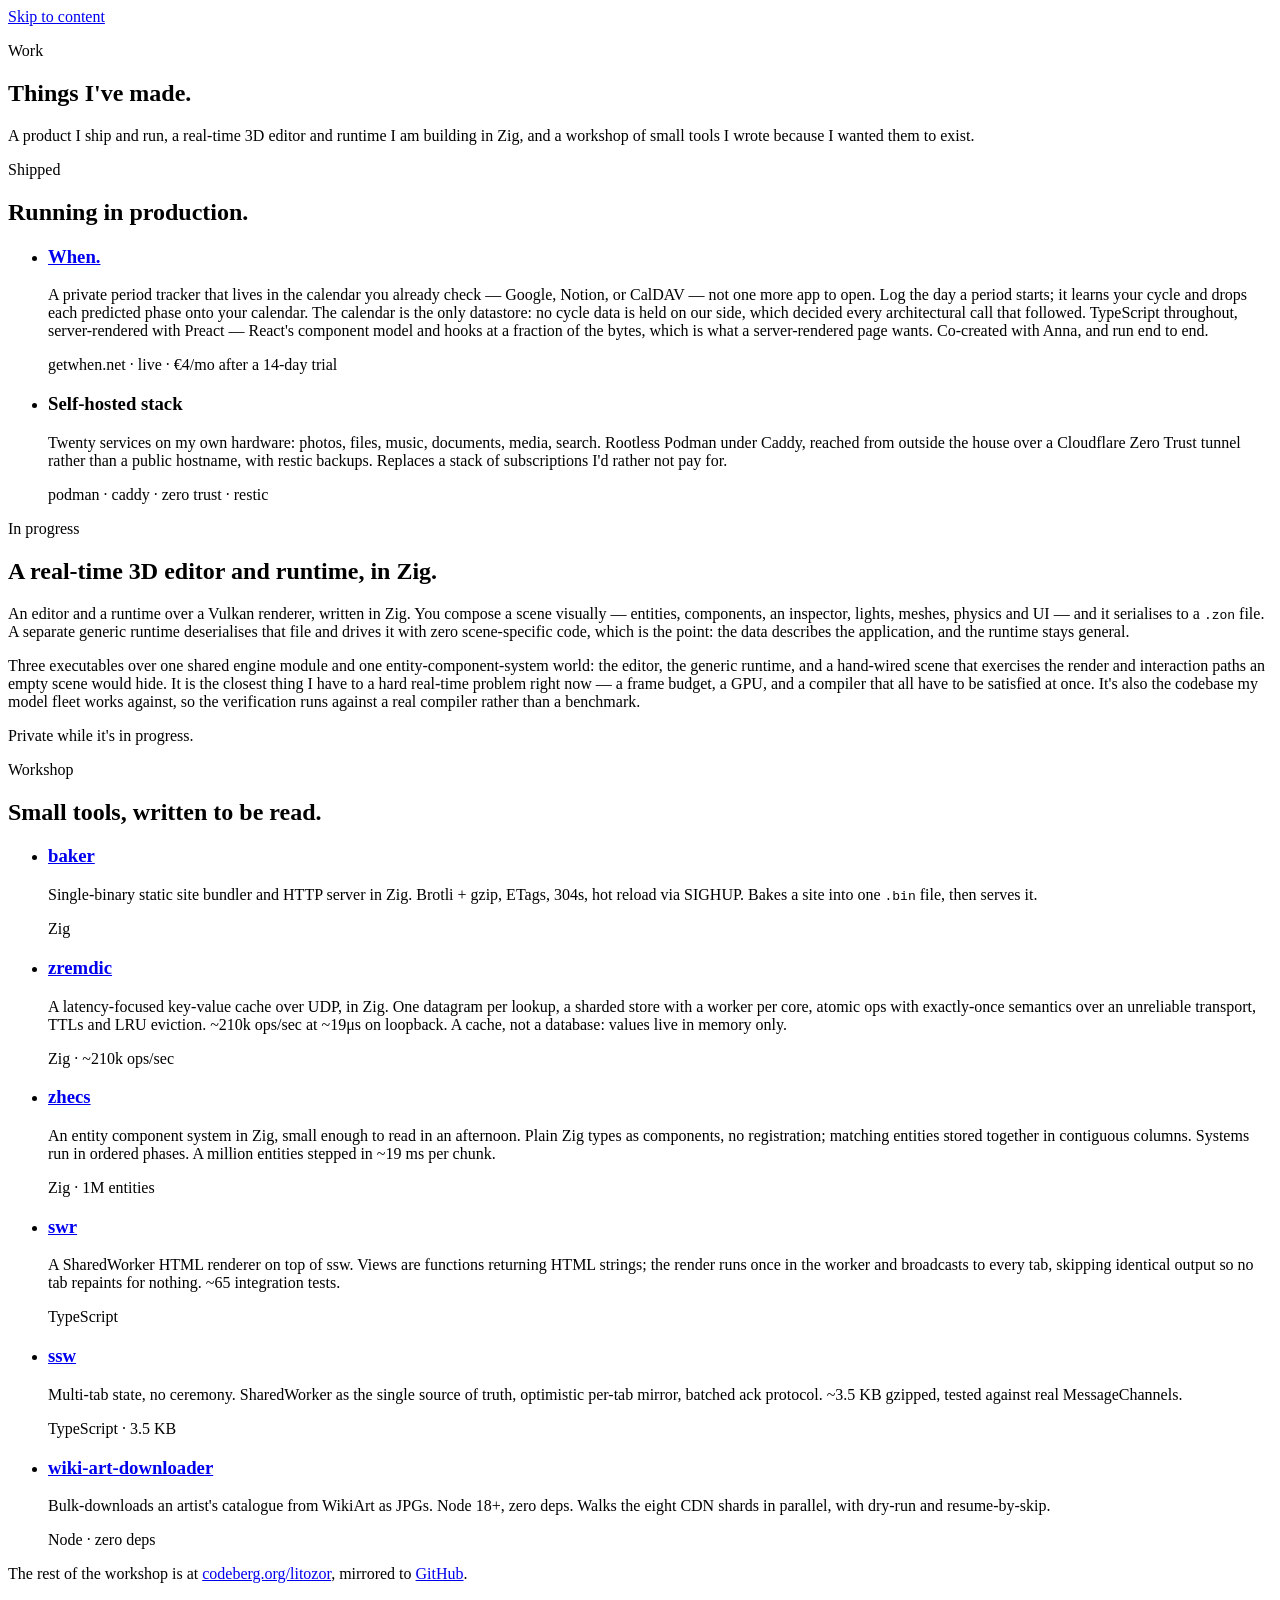
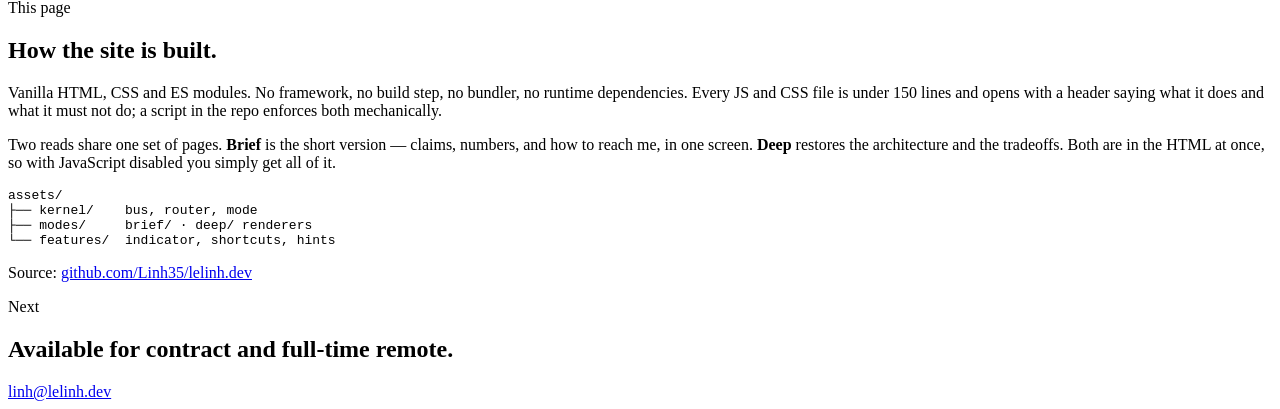
==== commit 9f09daa4: "work: drop the zigity link; note the repo is private while in progress The zigity-game-builder repo " ====
--- a/src/work/index.html
+++ b/src/work/index.html
@@ -63,7 +63,7 @@
     </div>
     <p>An editor and a runtime over a Vulkan renderer, written in Zig. You compose a scene visually — entities, components, an inspector, lights, meshes, physics and UI — and it serialises to a <code>.zon</code> file. A separate generic runtime deserialises that file and drives it with zero scene-specific code, which is the point: the data describes the application, and the runtime stays general.</p>
     <p class="deep-only">Three executables over one shared engine module and one entity-component-system world: the editor, the generic runtime, and a hand-wired scene that exercises the render and interaction paths an empty scene would hide. It is the closest thing I have to a hard real-time problem right now — a frame budget, a GPU, and a compiler that all have to be satisfied at once. It's also the codebase my model fleet works against, so the verification runs against a real compiler rather than a benchmark.</p>
-    <p class="more"><a href="https://codeberg.org/litozor/zigity-game-builder">codeberg.org/litozor/zigity-game-builder</a></p>
+    <p class="more">Private while it's in progress.</p>
   </section>
 
   <section>
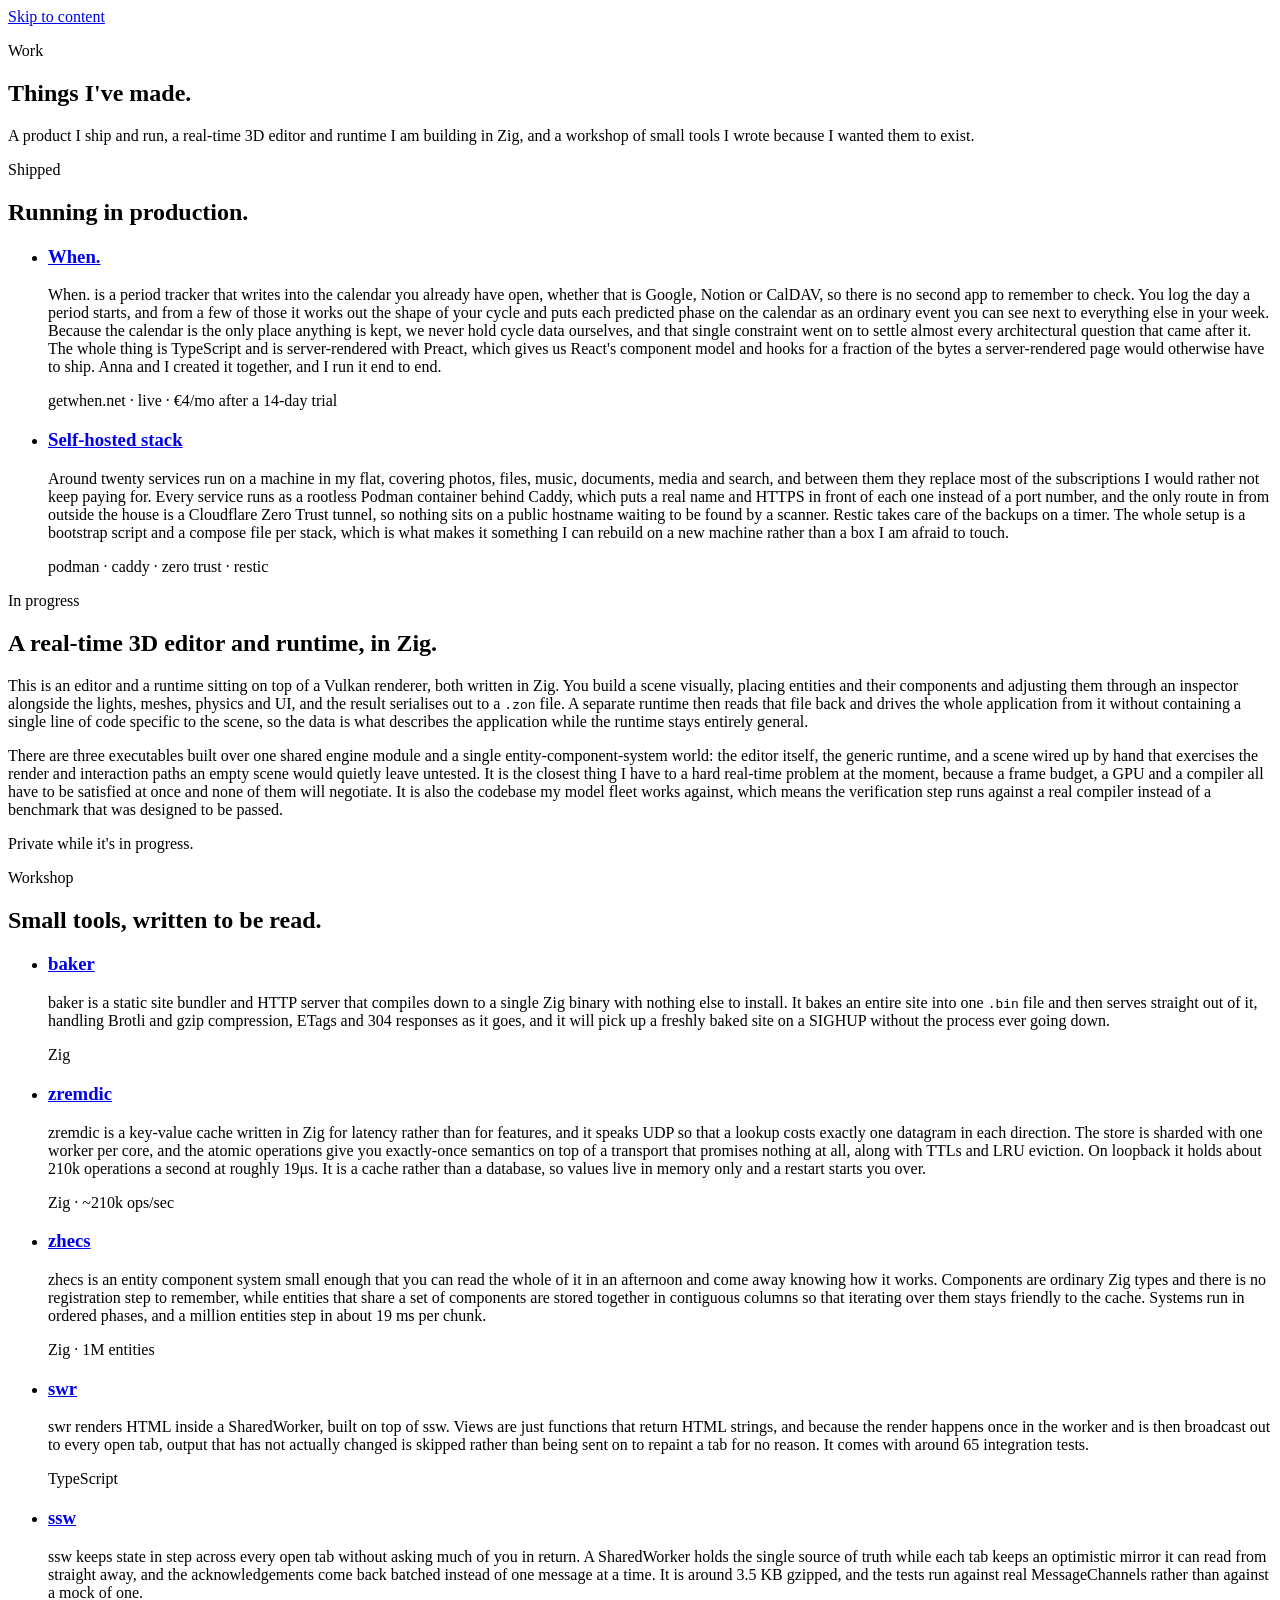
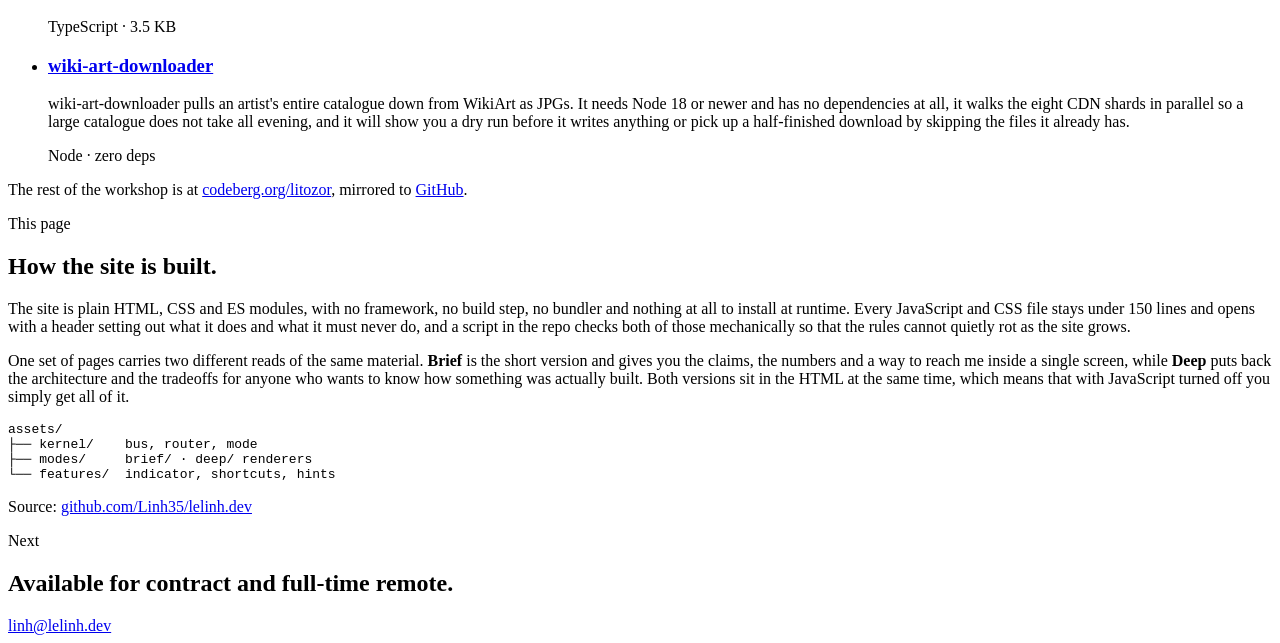
==== commit 8d4928e1: "work: link the self-hosted repo, rewrite the project copy longhand The self-hosted stack card now li" ====
--- a/src/work/index.html
+++ b/src/work/index.html
@@ -45,12 +45,12 @@
     <ul class="grid-2" role="list">
       <li class="card">
         <h3><a href="https://getwhen.net">When.</a></h3>
-        <p>A private period tracker that lives in the calendar you already check — Google, Notion, or CalDAV — not one more app to open. Log the day a period starts; it learns your cycle and drops each predicted phase onto your calendar. The calendar is the only datastore: no cycle data is held on our side, which decided every architectural call that followed. TypeScript throughout, server-rendered with Preact — React's component model and hooks at a fraction of the bytes, which is what a server-rendered page wants. Co-created with Anna, and run end to end.</p>
+        <p>When. is a period tracker that writes into the calendar you already have open, whether that is Google, Notion or CalDAV, so there is no second app to remember to check. You log the day a period starts, and from a few of those it works out the shape of your cycle and puts each predicted phase on the calendar as an ordinary event you can see next to everything else in your week. Because the calendar is the only place anything is kept, we never hold cycle data ourselves, and that single constraint went on to settle almost every architectural question that came after it. The whole thing is TypeScript and is server-rendered with Preact, which gives us React's component model and hooks for a fraction of the bytes a server-rendered page would otherwise have to ship. Anna and I created it together, and I run it end to end.</p>
         <span class="where">getwhen.net · live · €4/mo after a 14-day trial</span>
       </li>
       <li class="card">
-        <h3>Self-hosted stack</h3>
-        <p>Twenty services on my own hardware: photos, files, music, documents, media, search. Rootless Podman under Caddy, reached from outside the house over a Cloudflare Zero Trust tunnel rather than a public hostname, with restic backups. Replaces a stack of subscriptions I'd rather not pay for.</p>
+        <h3><a href="https://codeberg.org/litozor/arch-self-hosted-server-script">Self-hosted stack</a></h3>
+        <p>Around twenty services run on a machine in my flat, covering photos, files, music, documents, media and search, and between them they replace most of the subscriptions I would rather not keep paying for. Every service runs as a rootless Podman container behind Caddy, which puts a real name and HTTPS in front of each one instead of a port number, and the only route in from outside the house is a Cloudflare Zero Trust tunnel, so nothing sits on a public hostname waiting to be found by a scanner. Restic takes care of the backups on a timer. The whole setup is a bootstrap script and a compose file per stack, which is what makes it something I can rebuild on a new machine rather than a box I am afraid to touch.</p>
         <span class="where">podman · caddy · zero trust · restic</span>
       </li>
     </ul>
@@ -61,8 +61,8 @@
       <span class="num">In progress</span>
       <h2>A real-time 3D editor and runtime, in Zig.</h2>
     </div>
-    <p>An editor and a runtime over a Vulkan renderer, written in Zig. You compose a scene visually — entities, components, an inspector, lights, meshes, physics and UI — and it serialises to a <code>.zon</code> file. A separate generic runtime deserialises that file and drives it with zero scene-specific code, which is the point: the data describes the application, and the runtime stays general.</p>
-    <p class="deep-only">Three executables over one shared engine module and one entity-component-system world: the editor, the generic runtime, and a hand-wired scene that exercises the render and interaction paths an empty scene would hide. It is the closest thing I have to a hard real-time problem right now — a frame budget, a GPU, and a compiler that all have to be satisfied at once. It's also the codebase my model fleet works against, so the verification runs against a real compiler rather than a benchmark.</p>
+    <p>This is an editor and a runtime sitting on top of a Vulkan renderer, both written in Zig. You build a scene visually, placing entities and their components and adjusting them through an inspector alongside the lights, meshes, physics and UI, and the result serialises out to a <code>.zon</code> file. A separate runtime then reads that file back and drives the whole application from it without containing a single line of code specific to the scene, so the data is what describes the application while the runtime stays entirely general.</p>
+    <p class="deep-only">There are three executables built over one shared engine module and a single entity-component-system world: the editor itself, the generic runtime, and a scene wired up by hand that exercises the render and interaction paths an empty scene would quietly leave untested. It is the closest thing I have to a hard real-time problem at the moment, because a frame budget, a GPU and a compiler all have to be satisfied at once and none of them will negotiate. It is also the codebase my model fleet works against, which means the verification step runs against a real compiler instead of a benchmark that was designed to be passed.</p>
     <p class="more">Private while it's in progress.</p>
   </section>
 
@@ -74,32 +74,32 @@
     <ul class="grid" role="list">
       <li class="card">
         <h3><a href="https://codeberg.org/litozor/baker">baker</a></h3>
-        <p>Single-binary static site bundler and HTTP server in Zig. Brotli + gzip, ETags, 304s, hot reload via SIGHUP. Bakes a site into one <code>.bin</code> file, then serves it.</p>
+        <p>baker is a static site bundler and HTTP server that compiles down to a single Zig binary with nothing else to install. It bakes an entire site into one <code>.bin</code> file and then serves straight out of it, handling Brotli and gzip compression, ETags and 304 responses as it goes, and it will pick up a freshly baked site on a SIGHUP without the process ever going down.</p>
         <span class="where">Zig</span>
       </li>
       <li class="card">
         <h3><a href="https://codeberg.org/litozor/zremdic">zremdic</a></h3>
-        <p>A latency-focused key-value cache over UDP, in Zig. One datagram per lookup, a sharded store with a worker per core, atomic ops with exactly-once semantics over an unreliable transport, TTLs and LRU eviction. ~210k ops/sec at ~19μs on loopback. A cache, not a database: values live in memory only.</p>
+        <p>zremdic is a key-value cache written in Zig for latency rather than for features, and it speaks UDP so that a lookup costs exactly one datagram in each direction. The store is sharded with one worker per core, and the atomic operations give you exactly-once semantics on top of a transport that promises nothing at all, along with TTLs and LRU eviction. On loopback it holds about 210k operations a second at roughly 19μs. It is a cache rather than a database, so values live in memory only and a restart starts you over.</p>
         <span class="where">Zig · ~210k ops/sec</span>
       </li>
       <li class="card">
         <h3><a href="https://codeberg.org/litozor/zhecs">zhecs</a></h3>
-        <p>An entity component system in Zig, small enough to read in an afternoon. Plain Zig types as components, no registration; matching entities stored together in contiguous columns. Systems run in ordered phases. A million entities stepped in ~19&nbsp;ms per chunk.</p>
+        <p>zhecs is an entity component system small enough that you can read the whole of it in an afternoon and come away knowing how it works. Components are ordinary Zig types and there is no registration step to remember, while entities that share a set of components are stored together in contiguous columns so that iterating over them stays friendly to the cache. Systems run in ordered phases, and a million entities step in about 19&nbsp;ms per chunk.</p>
         <span class="where">Zig · 1M entities</span>
       </li>
       <li class="card">
         <h3><a href="https://codeberg.org/litozor/swr">swr</a></h3>
-        <p>A SharedWorker HTML renderer on top of ssw. Views are functions returning HTML strings; the render runs once in the worker and broadcasts to every tab, skipping identical output so no tab repaints for nothing. ~65 integration tests.</p>
+        <p>swr renders HTML inside a SharedWorker, built on top of ssw. Views are just functions that return HTML strings, and because the render happens once in the worker and is then broadcast out to every open tab, output that has not actually changed is skipped rather than being sent on to repaint a tab for no reason. It comes with around 65 integration tests.</p>
         <span class="where">TypeScript</span>
       </li>
       <li class="card">
         <h3><a href="https://codeberg.org/litozor/ssw">ssw</a></h3>
-        <p>Multi-tab state, no ceremony. SharedWorker as the single source of truth, optimistic per-tab mirror, batched ack protocol. ~3.5&nbsp;KB gzipped, tested against real MessageChannels.</p>
+        <p>ssw keeps state in step across every open tab without asking much of you in return. A SharedWorker holds the single source of truth while each tab keeps an optimistic mirror it can read from straight away, and the acknowledgements come back batched instead of one message at a time. It is around 3.5&nbsp;KB gzipped, and the tests run against real MessageChannels rather than against a mock of one.</p>
         <span class="where">TypeScript · 3.5 KB</span>
       </li>
       <li class="card">
         <h3><a href="https://codeberg.org/litozor/wiki-art-downloader">wiki-art-downloader</a></h3>
-        <p>Bulk-downloads an artist's catalogue from WikiArt as JPGs. Node 18+, zero deps. Walks the eight CDN shards in parallel, with dry-run and resume-by-skip.</p>
+        <p>wiki-art-downloader pulls an artist's entire catalogue down from WikiArt as JPGs. It needs Node 18 or newer and has no dependencies at all, it walks the eight CDN shards in parallel so a large catalogue does not take all evening, and it will show you a dry run before it writes anything or pick up a half-finished download by skipping the files it already has.</p>
         <span class="where">Node · zero deps</span>
       </li>
     </ul>
@@ -111,8 +111,8 @@
       <span class="num">This page</span>
       <h2>How the site is built.</h2>
     </div>
-    <p>Vanilla HTML, CSS and ES modules. No framework, no build step, no bundler, no runtime dependencies. Every JS and CSS file is under 150 lines and opens with a header saying what it does and what it must not do; a script in the repo enforces both mechanically.</p>
-    <p>Two reads share one set of pages. <b>Brief</b> is the short version — claims, numbers, and how to reach me, in one screen. <b>Deep</b> restores the architecture and the tradeoffs. Both are in the HTML at once, so with JavaScript disabled you simply get all of it.</p>
+    <p>The site is plain HTML, CSS and ES modules, with no framework, no build step, no bundler and nothing at all to install at runtime. Every JavaScript and CSS file stays under 150 lines and opens with a header setting out what it does and what it must never do, and a script in the repo checks both of those mechanically so that the rules cannot quietly rot as the site grows.</p>
+    <p>One set of pages carries two different reads of the same material. <b>Brief</b> is the short version and gives you the claims, the numbers and a way to reach me inside a single screen, while <b>Deep</b> puts back the architecture and the tradeoffs for anyone who wants to know how something was actually built. Both versions sit in the HTML at the same time, which means that with JavaScript turned off you simply get all of it.</p>
     <pre class="proof">assets/
 ├── kernel/    bus, router, mode
 ├── modes/     brief/ · deep/ renderers
